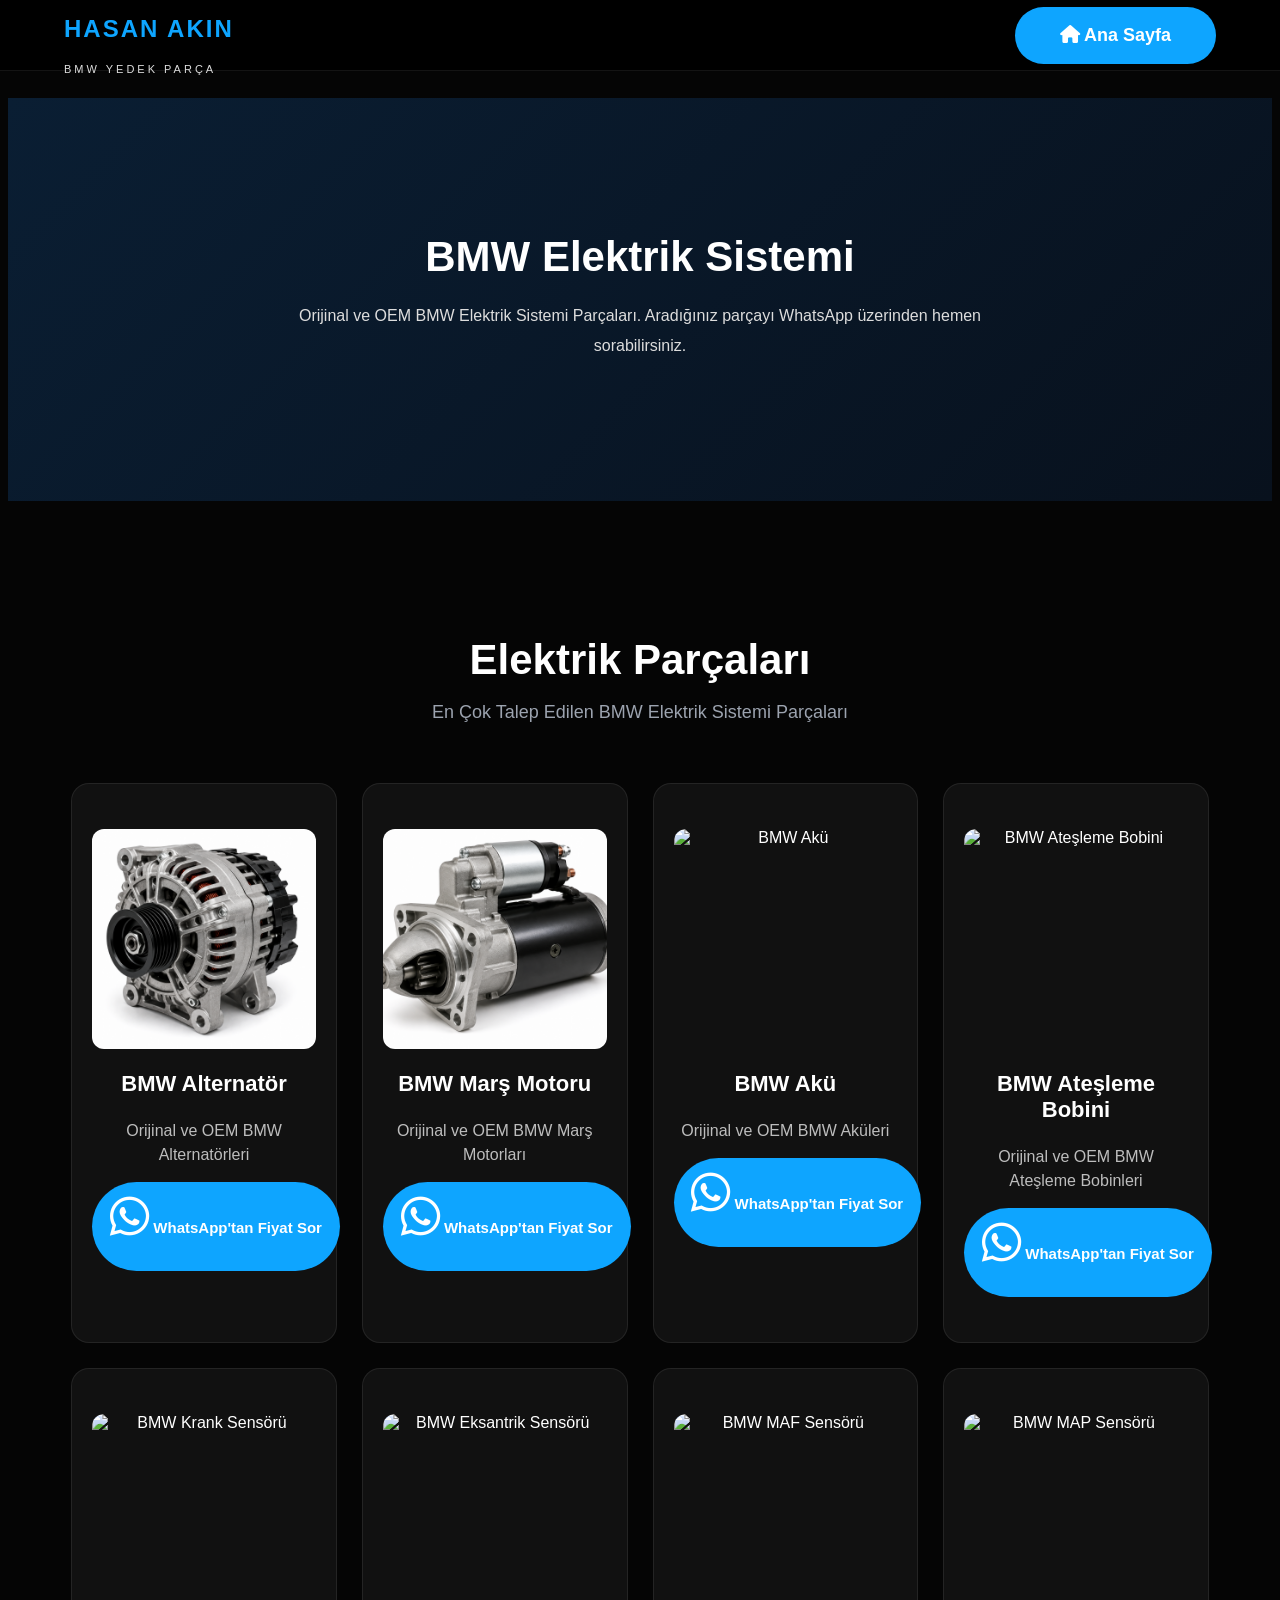
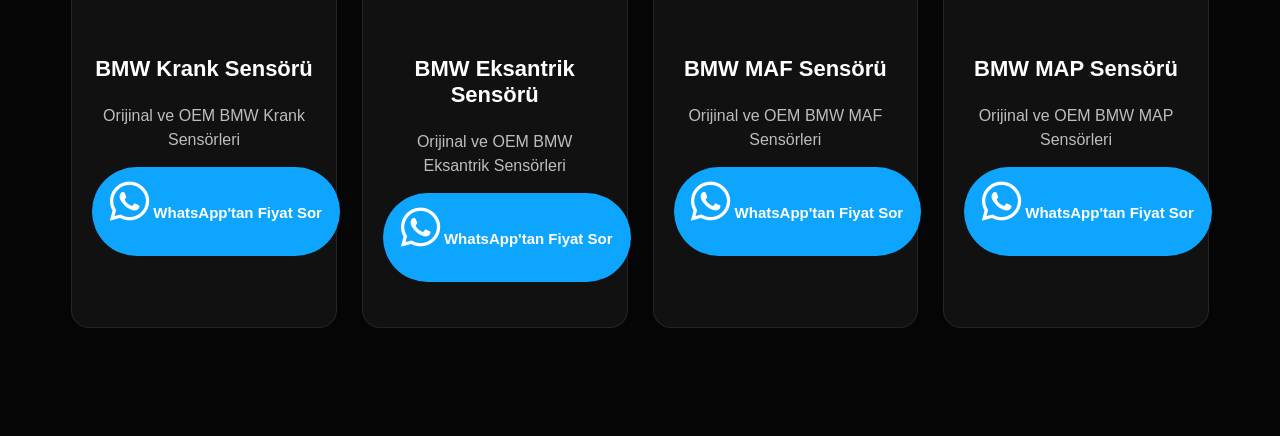
==== elektrik.html @ 291daec0 "Create elektrik.html" ====
<!DOCTYPE html>
<html lang="tr">

<head>

<meta charset="UTF-8">
<meta name="viewport" content="width=device-width, initial-scale=1.0">

<title>BMW Elektrik Sistemi | Hasan Akın BMW Yedek Parça</title>

<meta name="description" content="BMW Elektrik Sistemi Yedek Parçaları">

<link rel="stylesheet" href="style.css">

<link rel="stylesheet"
href="https://cdnjs.cloudflare.com/ajax/libs/font-awesome/6.7.2/css/all.min.css">

</head>

<body>

<header class="header">

<div class="container">

<div class="logo">

<h2>HASAN AKIN</h2>

<span>BMW YEDEK PARÇA</span>

</div>

<a href="index.html" class="hero-btn">

<i class="fa-solid fa-house"></i>

Ana Sayfa

</a>

</div>

</header>

<section class="cta">

<div class="container">

<h2>BMW Elektrik Sistemi</h2>

<p>

Orijinal ve OEM BMW Elektrik Sistemi Parçaları.
Aradığınız parçayı WhatsApp üzerinden hemen sorabilirsiniz.

</p>

</div>

</section>

<section class="categories">

<div class="container">

<div class="section-title">

<h2>Elektrik Parçaları</h2>

<p>En Çok Talep Edilen BMW Elektrik Sistemi Parçaları</p>

</div>

<div class="category-grid">

<!-- ALTERNATÖR -->

<div class="category-card">

<img src="images/alternator.png" alt="BMW Alternatör">

<h3>BMW Alternatör</h3>

<p>Orijinal ve OEM BMW Alternatörleri</p>

<a href="https://wa.me/905393900929" target="_blank" class="hero-btn">

<i class="fa-brands fa-whatsapp"></i>

WhatsApp'tan Fiyat Sor

</a>

</div>

<!-- MARŞ MOTORU -->

<div class="category-card">

<img src="images/mars-motoru.png" alt="BMW Marş Motoru">

<h3>BMW Marş Motoru</h3>

<p>Orijinal ve OEM BMW Marş Motorları</p>

<a href="https://wa.me/905393900929" target="_blank" class="hero-btn">

<i class="fa-brands fa-whatsapp"></i>

WhatsApp'tan Fiyat Sor

</a>

</div>

<!-- AKÜ -->

<div class="category-card">

<img src="images/aku.png" alt="BMW Akü">

<h3>BMW Akü</h3>

<p>Orijinal ve OEM BMW Aküleri</p>

<a href="https://wa.me/905393900929" target="_blank" class="hero-btn">

<i class="fa-brands fa-whatsapp"></i>

WhatsApp'tan Fiyat Sor

</a>

</div>

<!-- ATEŞLEME BOBİNİ -->

<div class="category-card">

<img src="images/atesleme-bobini.png" alt="BMW Ateşleme Bobini">

<h3>BMW Ateşleme Bobini</h3>

<p>Orijinal ve OEM BMW Ateşleme Bobinleri</p>

<a href="https://wa.me/905393900929" target="_blank" class="hero-btn">

<i class="fa-brands fa-whatsapp"></i>

WhatsApp'tan Fiyat Sor

</a>

</div>
<!-- KRANK SENSÖRÜ -->

<div class="category-card">

<img src="images/krank-sensoru.png" alt="BMW Krank Sensörü">

<h3>BMW Krank Sensörü</h3>

<p>Orijinal ve OEM BMW Krank Sensörleri</p>

<a href="https://wa.me/905393900929" target="_blank" class="hero-btn">

<i class="fa-brands fa-whatsapp"></i>

WhatsApp'tan Fiyat Sor

</a>

</div>

<!-- EKSANTRİK SENSÖRÜ -->

<div class="category-card">

<img src="images/eksantrik-sensoru.png" alt="BMW Eksantrik Sensörü">

<h3>BMW Eksantrik Sensörü</h3>

<p>Orijinal ve OEM BMW Eksantrik Sensörleri</p>

<a href="https://wa.me/905393900929" target="_blank" class="hero-btn">

<i class="fa-brands fa-whatsapp"></i>

WhatsApp'tan Fiyat Sor

</a>

</div>

<!-- MAF SENSÖRÜ -->

<div class="category-card">

<img src="images/maf-sensoru.png" alt="BMW MAF Sensörü">

<h3>BMW MAF Sensörü</h3>

<p>Orijinal ve OEM BMW MAF Sensörleri</p>

<a href="https://wa.me/905393900929" target="_blank" class="hero-btn">

<i class="fa-brands fa-whatsapp"></i>

WhatsApp'tan Fiyat Sor

</a>

</div>

<!-- MAP SENSÖRÜ -->

<div class="category-card">

<img src="images/map-sensoru.png" alt="BMW MAP Sensörü">

<h3>BMW MAP Sensörü</h3>

<p>Orijinal ve OEM BMW MAP Sensörleri</p>

<a href="https://wa.me/905393900929" target="_blank" class="hero-btn">

<i class="fa-brands fa-whatsapp"></i>

WhatsApp'tan Fiyat Sor

</a>

</div>

</div>

</div>

</section>

</body>

</html>
---- style.css ----
0/*==========================
    GENEL AYARLAR
==========================*/

*{
    margin:0;
    padding:0;
    box-sizing:border-box;
}

html{
    scroll-behavior:smooth;
}

body{

    font-family:'Poppins',sans-serif;
    background:#050505;
    color:#fff;
    overflow-x:hidden;

    padding-top:90px;

}

img{
    width:100%;
    display:block;
}

a{
    text-decoration:none;
    color:white;
}

.container{

    width:90%;
    max-width:1300px;
    margin:auto;

}


/*==========================
        HEADER
==========================*/

.header{

    position:fixed;
    top:0;
    left:0;
    width:100%;
    z-index:999;
    background:rgba(0,0,0,.85);
    backdrop-filter:blur(12px);
    border-bottom:1px solid rgba(255,255,255,.08);

}

.header .container{

    display:flex;
    justify-content:space-between;
    align-items:center;
    height:90px;

}

.logo h2{

    font-size:30px;
    font-weight:800;
    color:#0ea5ff;
    letter-spacing:2px;

}

.logo span{

    display:block;
    font-size:13px;
    color:#ddd;
    letter-spacing:3px;

}

nav{

    display:flex;
    gap:35px;

}

nav a{

    font-size:15px;
    transition:.3s;

}

nav a:hover{

    color:#0ea5ff;

}

.btn-whatsapp{

    background:#16c95f;
    padding:14px 28px;
    border-radius:50px;
    font-weight:600;
    transition:.3s;

}

.btn-whatsapp:hover{

    transform:translateY(-3px);

}


/*==========================
          HERO
==========================*/

.hero{
    background: url("images/logo.png") center center/cover no-repeat;
    height:100vh;
    position:relative;
    display:flex;
    justify-content:center;
    align-items:center;
}

.overlay{

    position:absolute;
    inset:0;

    background:linear-gradient(rgba(0,0,0,.75),
    rgba(0,0,0,.85));

}

.hero-content{

    position:relative;
    z-index:2;
    text-align:center;

}

.hero-content h1{

    font-size:75px;
    color:#fff;
    letter-spacing:5px;

}

.hero-content h2{

    font-size:32px;
    color:#0ea5ff;
    margin:15px 0;

}

.hero-content p{

    color:#ddd;
    font-size:20px;
    line-height:35px;
    margin-bottom:40px;

}

.hero-btn{

    display:inline-block;
    background:#0ea5ff;
    padding:18px 45px;
    border-radius:60px;
    font-size:18px;
    font-weight:700;
    transition:.35s;

}

.hero-btn:hover{

    transform:translateY(-5px);
    background:#0087db;

}/*==========================
      BAŞLIKLAR
==========================*/

section{

    padding:100px 0;

}

.section-title{

    text-align:center;
    margin-bottom:60px;

}

.section-title h2{

    font-size:42px;
    color:#fff;
    margin-bottom:15px;

}

.section-title p{

    color:#9ca3af;
    font-size:18px;

}


/*==========================
      MODELLER
==========================*/

.model-grid{

    display:grid;
    grid-template-columns:repeat(auto-fit,minmax(260px,1fr));
    gap:30px;

}

.model-card{

    background:#111;
    border-radius:18px;
    overflow:hidden;
    transition:.4s;
    border:1px solid rgba(255,255,255,.08);

}

.model-card:hover{

    transform:translateY(-12px);
    box-shadow:0 15px 40px rgba(14,165,255,.25);

}

.model-card img{

    height:230px;
    object-fit:cover;

}

.model-card h3{

    padding:20px 20px 5px;
    font-size:24px;

}

.model-card span{

    display:block;
    padding:0 20px 25px;
    color:#9ca3af;

}


/*==========================
      KATEGORİLER
==========================*/

.category-grid{

    display:grid;
    grid-template-columns:repeat(auto-fit,minmax(220px,1fr));
    gap:25px;

}
.category-card img{
    width:100%;
    height:180px;
    object-fit:cover;
    border-radius:10px;
    margin-bottom:15px;
}
.category-card{

    background:#111;
    padding:45px 20px;
    text-align:center;
    border-radius:18px;
    transition:.4s;
    border:1px solid rgba(255,255,255,.08);

}

.category-card:hover{

    background:#0ea5ff;
    transform:translateY(-10px);

}

.category-card i{

    font-size:45px;
    margin-bottom:20px;

}

.category-card h3{

    font-size:22px;

}/*==========================
      FEATURES
==========================*/

.feature-grid{

    display:grid;
    grid-template-columns:repeat(auto-fit,minmax(250px,1fr));
    gap:30px;

}

.feature-card{

    background:#111;
    border:1px solid rgba(255,255,255,.08);
    border-radius:18px;
    padding:40px 30px;
    text-align:center;
    transition:.4s;

}

.feature-card:hover{

    transform:translateY(-12px);
    border-color:#0ea5ff;
    box-shadow:0 15px 35px rgba(14,165,255,.25);

}

.feature-card i{

    font-size:55px;
    color:#0ea5ff;
    margin-bottom:20px;

}

.feature-card h3{

    margin-bottom:15px;
    font-size:24px;

}

.feature-card p{

    color:#bdbdbd;
    line-height:28px;

}


/*==========================
        STATS
==========================*/

.stats{

    background:#0b0b0b;

}

.stats-grid{

    display:grid;
    grid-template-columns:repeat(auto-fit,minmax(220px,1fr));
    gap:25px;

}

.stat-box{

    background:#111;
    padding:45px;
    text-align:center;
    border-radius:18px;

}

.stat-box h2{

    font-size:48px;
    color:#0ea5ff;

}

.stat-box span{

    color:#ddd;
}


/*==========================
        CTA
==========================*/

.cta{

    text-align:center;
    background:linear-gradient(135deg,#0a1e33,#08111d);

}

.cta h2{

    font-size:42px;
    margin-bottom:20px;

}

.cta p{

    color:#ddd;
    max-width:700px;
    margin:0 auto 40px;
    line-height:30px;

}


/*==========================
      CONTACT
==========================*/

.contact-grid{

    display:grid;
    grid-template-columns:repeat(auto-fit,minmax(250px,1fr));
    gap:30px;

}

.contact-box{

    background:#111;
    border-radius:18px;
    padding:40px;
    text-align:center;
    transition:.4s;

}

.contact-box:hover{

    transform:translateY(-10px);

}

.contact-box i{

    font-size:45px;
    color:#0ea5ff;
    margin-bottom:20px;

}

.contact-box h3{

    margin-bottom:10px;

}

.contact-box p{

    color:#bbb;

}


/*==========================
        FOOTER
==========================*/

footer{

    background:#000;
    border-top:1px solid rgba(255,255,255,.08);
    text-align:center;
    padding:50px 20px;

}

footer h2{

    color:#0ea5ff;
    margin-bottom:10px;

}

footer p{

    color:#888;
    margin-top:10px;

}


/*==========================
      RESPONSIVE
==========================*/

@media(max-width:992px){

    .header .container{
        display:flex;
        flex-direction:row;
        justify-content:space-between;
        align-items:center;
        height:70px;
        padding:0 15px;
    }

    .btn-whatsapp{
        display:none;
    }

    .menu-toggle{
        display:block;
    }

    nav{
        display:none;
        width:100%;
        flex-direction:column;
        background:#0b0b0b;
        margin-top:20px;
        border-radius:12px;
        padding:20px;
    }

    nav.active{
        display:flex;
        position:absolute;
        top:70px;
        left:0;
    }
}
@media(max-width:768px){

.hero{
    height:75vh;
    background-size:contain;
    background-position:center top;
    background-repeat:no-repeat;
}

}
.header .container{
    height:70px;
}

.logo h2{
    font-size:24px;
}

.logo span{
    font-size:11px;
}
.category-card img{
    width:100%;
    height:220px;
    object-fit:cover;
    border-radius:12px;
    margin-bottom:15px;
}

.category-card p{
    color:#bdbdbd;
    line-height:24px;
    margin:15px 0;
}

.category-card .hero-btn{
    display:block;
    width:100%;
    text-align:center;
    margin-top:15px;
    padding:12px;
    font-size:15px;
}
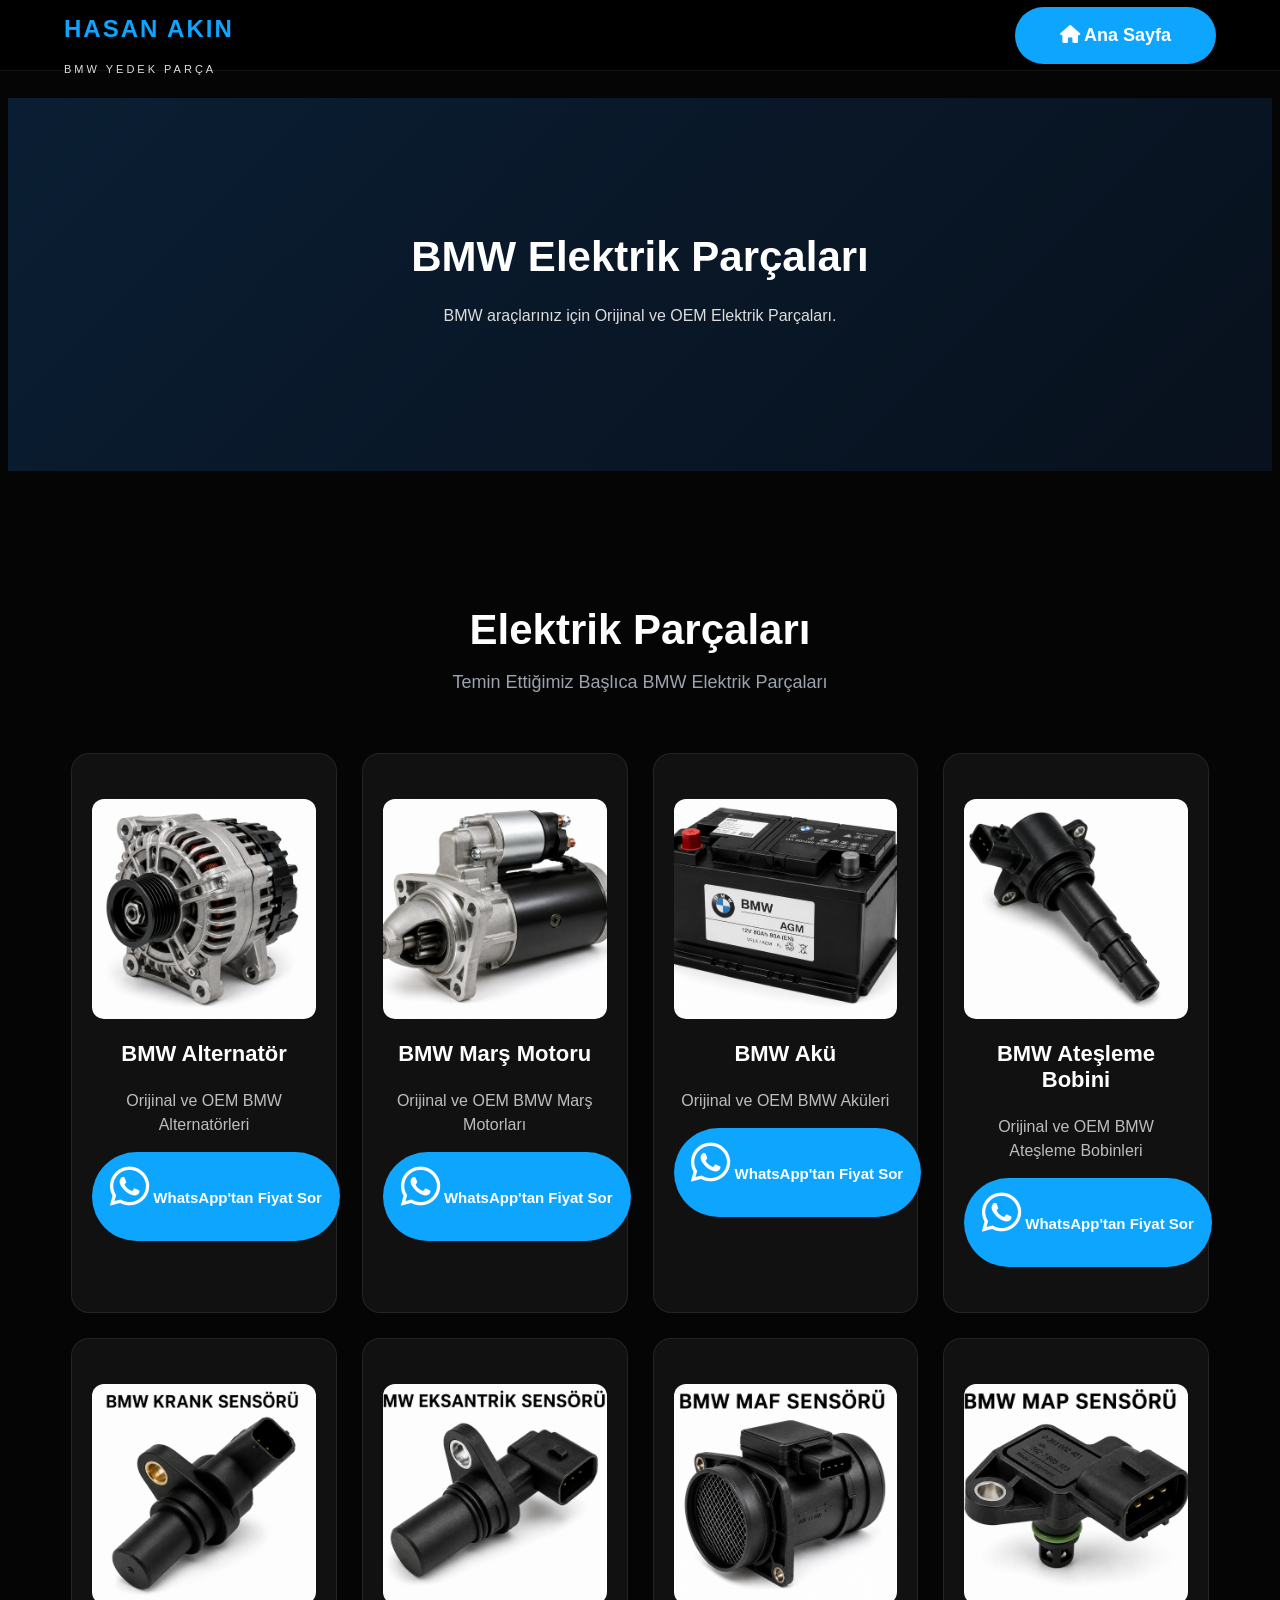
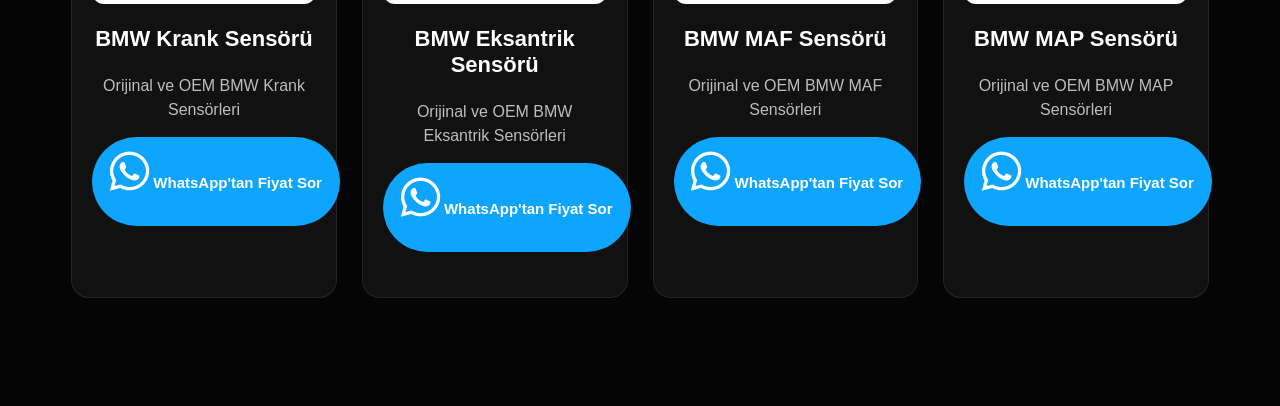
==== commit 93afcf8a: "Update elektrik.html" ====
--- a/elektrik.html
+++ b/elektrik.html
@@ -6,9 +6,9 @@
 <meta charset="UTF-8">
 <meta name="viewport" content="width=device-width, initial-scale=1.0">
 
-<title>BMW Elektrik Sistemi | Hasan Akın BMW Yedek Parça</title>
-
-<meta name="description" content="BMW Elektrik Sistemi Yedek Parçaları">
+<title>BMW Elektrik Parçaları | Hasan Akın BMW Yedek Parça</title>
+
+<meta name="description" content="BMW Alternatör, Marş Motoru, Akü, Ateşleme Bobini, Sensörler ve diğer elektrik parçaları.">
 
 <link rel="stylesheet" href="style.css">
 
@@ -47,12 +47,11 @@
 
 <div class="container">
 
-<h2>BMW Elektrik Sistemi</h2>
+<h2>BMW Elektrik Parçaları</h2>
 
 <p>
 
-Orijinal ve OEM BMW Elektrik Sistemi Parçaları.
-Aradığınız parçayı WhatsApp üzerinden hemen sorabilirsiniz.
+BMW araçlarınız için Orijinal ve OEM Elektrik Parçaları.
 
 </p>
 
@@ -68,13 +67,13 @@
 
 <h2>Elektrik Parçaları</h2>
 
-<p>En Çok Talep Edilen BMW Elektrik Sistemi Parçaları</p>
+<p>Temin Ettiğimiz Başlıca BMW Elektrik Parçaları</p>
 
 </div>
 
 <div class="category-grid">
 
-<!-- ALTERNATÖR -->
+<!-- Alternatör -->
 
 <div class="category-card">
 
@@ -84,17 +83,17 @@
 
 <p>Orijinal ve OEM BMW Alternatörleri</p>
 
-<a href="https://wa.me/905393900929" target="_blank" class="hero-btn">
-
-<i class="fa-brands fa-whatsapp"></i>
-
-WhatsApp'tan Fiyat Sor
-
-</a>
-
-</div>
-
-<!-- MARŞ MOTORU -->
+<a href="https://wa.me/905393900929?text=Merhaba,%20BMW%20Alternatör%20hakkında%20fiyat%20alabilir%20miyim?" target="_blank" class="hero-btn">
+
+<i class="fa-brands fa-whatsapp"></i>
+
+WhatsApp'tan Fiyat Sor
+
+</a>
+
+</div>
+
+<!-- Marş Motoru -->
 
 <div class="category-card">
 
@@ -104,17 +103,17 @@
 
 <p>Orijinal ve OEM BMW Marş Motorları</p>
 
-<a href="https://wa.me/905393900929" target="_blank" class="hero-btn">
-
-<i class="fa-brands fa-whatsapp"></i>
-
-WhatsApp'tan Fiyat Sor
-
-</a>
-
-</div>
-
-<!-- AKÜ -->
+<a href="https://wa.me/905393900929?text=Merhaba,%20BMW%20Marş%20Motoru%20hakkında%20fiyat%20alabilir%20miyim?" target="_blank" class="hero-btn">
+
+<i class="fa-brands fa-whatsapp"></i>
+
+WhatsApp'tan Fiyat Sor
+
+</a>
+
+</div>
+
+<!-- Akü -->
 
 <div class="category-card">
 
@@ -124,17 +123,17 @@
 
 <p>Orijinal ve OEM BMW Aküleri</p>
 
-<a href="https://wa.me/905393900929" target="_blank" class="hero-btn">
-
-<i class="fa-brands fa-whatsapp"></i>
-
-WhatsApp'tan Fiyat Sor
-
-</a>
-
-</div>
-
-<!-- ATEŞLEME BOBİNİ -->
+<a href="https://wa.me/905393900929?text=Merhaba,%20BMW%20Akü%20hakkında%20fiyat%20alabilir%20miyim?" target="_blank" class="hero-btn">
+
+<i class="fa-brands fa-whatsapp"></i>
+
+WhatsApp'tan Fiyat Sor
+
+</a>
+
+</div>
+
+<!-- Ateşleme Bobini -->
 
 <div class="category-card">
 
@@ -144,16 +143,16 @@
 
 <p>Orijinal ve OEM BMW Ateşleme Bobinleri</p>
 
-<a href="https://wa.me/905393900929" target="_blank" class="hero-btn">
-
-<i class="fa-brands fa-whatsapp"></i>
-
-WhatsApp'tan Fiyat Sor
-
-</a>
-
-</div>
-<!-- KRANK SENSÖRÜ -->
+<a href="https://wa.me/905393900929?text=Merhaba,%20BMW%20Ateşleme%20Bobini%20hakkında%20fiyat%20alabilir%20miyim?" target="_blank" class="hero-btn">
+
+<i class="fa-brands fa-whatsapp"></i>
+
+WhatsApp'tan Fiyat Sor
+
+</a>
+
+</div>
+<!-- Krank Sensörü -->
 
 <div class="category-card">
 
@@ -163,17 +162,17 @@
 
 <p>Orijinal ve OEM BMW Krank Sensörleri</p>
 
-<a href="https://wa.me/905393900929" target="_blank" class="hero-btn">
-
-<i class="fa-brands fa-whatsapp"></i>
-
-WhatsApp'tan Fiyat Sor
-
-</a>
-
-</div>
-
-<!-- EKSANTRİK SENSÖRÜ -->
+<a href="https://wa.me/905393900929?text=Merhaba,%20BMW%20Krank%20Sensörü%20hakkında%20fiyat%20alabilir%20miyim?" target="_blank" class="hero-btn">
+
+<i class="fa-brands fa-whatsapp"></i>
+
+WhatsApp'tan Fiyat Sor
+
+</a>
+
+</div>
+
+<!-- Eksantrik Sensörü -->
 
 <div class="category-card">
 
@@ -183,17 +182,17 @@
 
 <p>Orijinal ve OEM BMW Eksantrik Sensörleri</p>
 
-<a href="https://wa.me/905393900929" target="_blank" class="hero-btn">
-
-<i class="fa-brands fa-whatsapp"></i>
-
-WhatsApp'tan Fiyat Sor
-
-</a>
-
-</div>
-
-<!-- MAF SENSÖRÜ -->
+<a href="https://wa.me/905393900929?text=Merhaba,%20BMW%20Eksantrik%20Sensörü%20hakkında%20fiyat%20alabilir%20miyim?" target="_blank" class="hero-btn">
+
+<i class="fa-brands fa-whatsapp"></i>
+
+WhatsApp'tan Fiyat Sor
+
+</a>
+
+</div>
+
+<!-- MAF Sensörü -->
 
 <div class="category-card">
 
@@ -203,17 +202,17 @@
 
 <p>Orijinal ve OEM BMW MAF Sensörleri</p>
 
-<a href="https://wa.me/905393900929" target="_blank" class="hero-btn">
-
-<i class="fa-brands fa-whatsapp"></i>
-
-WhatsApp'tan Fiyat Sor
-
-</a>
-
-</div>
-
-<!-- MAP SENSÖRÜ -->
+<a href="https://wa.me/905393900929?text=Merhaba,%20BMW%20MAF%20Sensörü%20hakkında%20fiyat%20alabilir%20miyim?" target="_blank" class="hero-btn">
+
+<i class="fa-brands fa-whatsapp"></i>
+
+WhatsApp'tan Fiyat Sor
+
+</a>
+
+</div>
+
+<!-- MAP Sensörü -->
 
 <div class="category-card">
 
@@ -223,7 +222,7 @@
 
 <p>Orijinal ve OEM BMW MAP Sensörleri</p>
 
-<a href="https://wa.me/905393900929" target="_blank" class="hero-btn">
+<a href="https://wa.me/905393900929?text=Merhaba,%20BMW%20MAP%20Sensörü%20hakkında%20fiyat%20alabilir%20miyim?" target="_blank" class="hero-btn">
 
 <i class="fa-brands fa-whatsapp"></i>
 
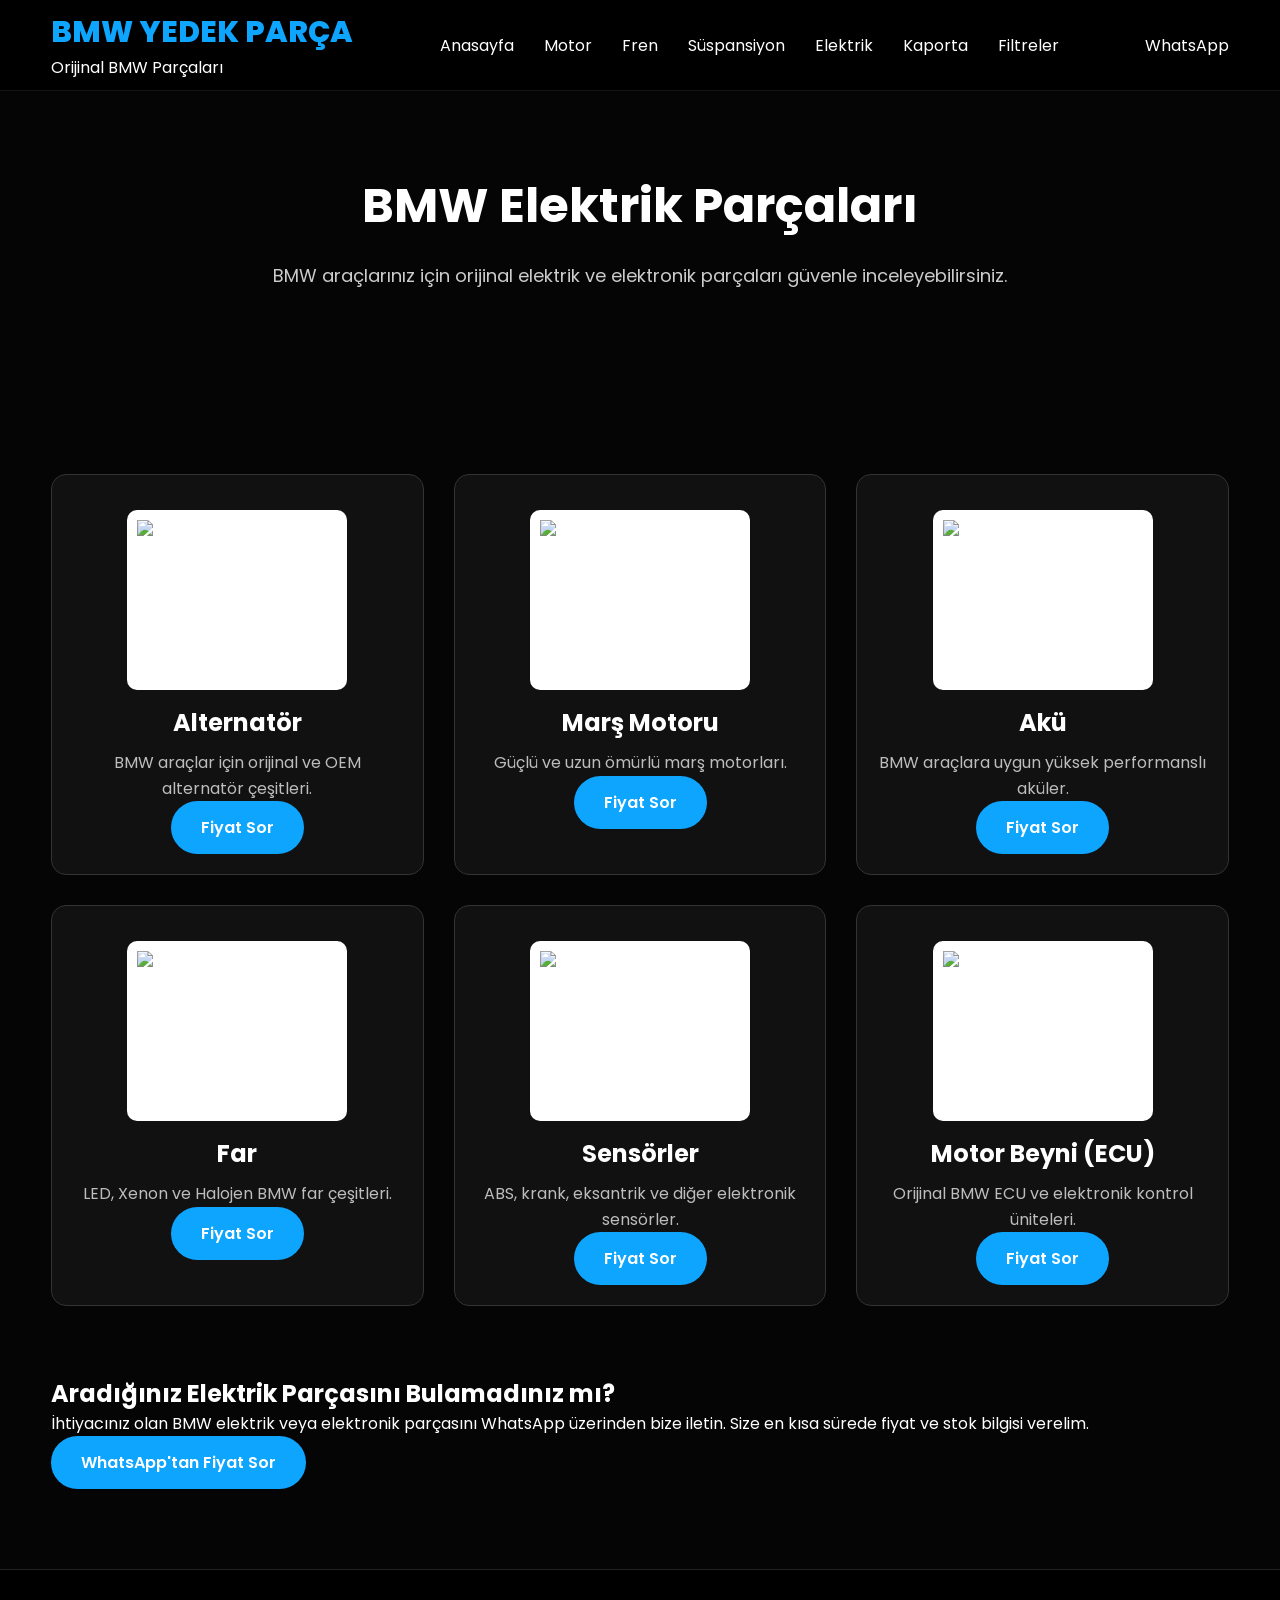
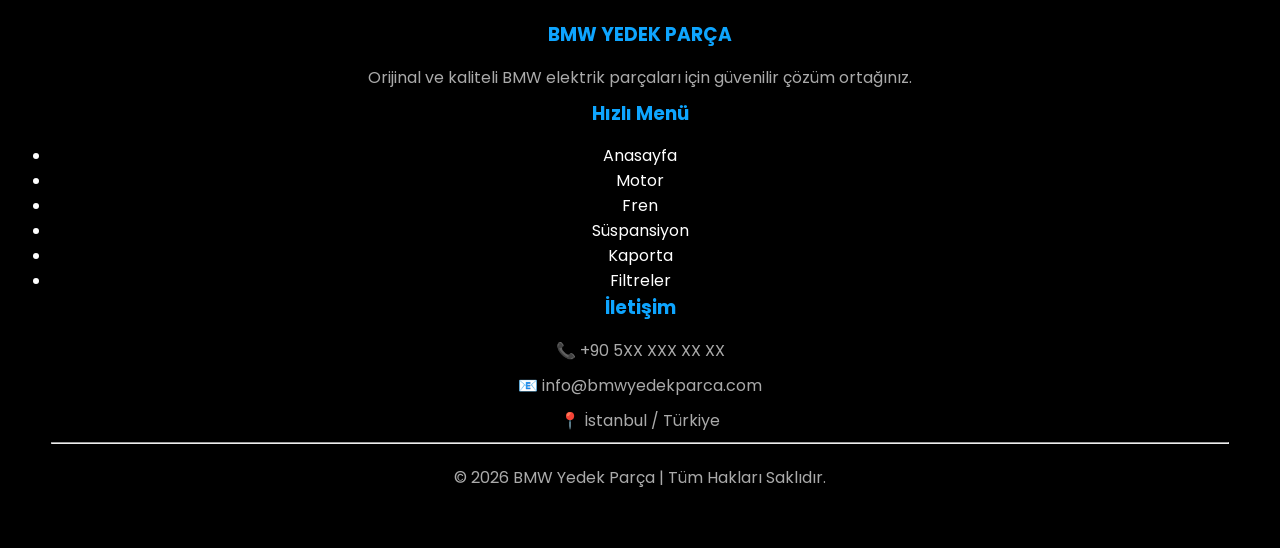
==== commit e9c5cc9a: "Update elektrik.html" ====
--- a/elektrik.html
+++ b/elektrik.html
@@ -1,19 +1,22 @@
 <!DOCTYPE html>
 <html lang="tr">
-
 <head>
 
 <meta charset="UTF-8">
+
 <meta name="viewport" content="width=device-width, initial-scale=1.0">
 
-<title>BMW Elektrik Parçaları | Hasan Akın BMW Yedek Parça</title>
-
-<meta name="description" content="BMW Alternatör, Marş Motoru, Akü, Ateşleme Bobini, Sensörler ve diğer elektrik parçaları.">
+<title>BMW Elektrik Parçaları | BMW Yedek Parça</title>
+
+<meta name="description" content="BMW elektrik parçaları, marş motoru, alternatör, sensörler ve elektronik sistemler.">
 
 <link rel="stylesheet" href="style.css">
 
-<link rel="stylesheet"
-href="https://cdnjs.cloudflare.com/ajax/libs/font-awesome/6.7.2/css/all.min.css">
+<link rel="preconnect" href="https://fonts.googleapis.com">
+
+<link rel="preconnect" href="https://fonts.gstatic.com" crossorigin>
+
+<link href="https://fonts.googleapis.com/css2?family=Poppins:wght@300;400;500;600;700;800&display=swap" rel="stylesheet">
 
 </head>
 
@@ -25,33 +28,47 @@
 
 <div class="logo">
 
-<h2>HASAN AKIN</h2>
-
-<span>BMW YEDEK PARÇA</span>
-
-</div>
-
-<a href="index.html" class="hero-btn">
-
-<i class="fa-solid fa-house"></i>
-
-Ana Sayfa
-
+<h2>BMW YEDEK PARÇA</h2>
+
+<p>Orijinal BMW Parçaları</p>
+
+</div>
+
+<nav>
+
+<a href="index.html">Anasayfa</a>
+
+<a href="motor.html">Motor</a>
+
+<a href="fren.html">Fren</a>
+
+<a href="suspansiyon.html">Süspansiyon</a>
+
+<a href="elektrik.html">Elektrik</a>
+
+<a href="kaporta.html">Kaporta</a>
+
+<a href="filtreler.html">Filtreler</a>
+
+</nav>
+
+<a href="https://wa.me/905XXXXXXXXX" class="whatsapp-btn">
+WhatsApp
 </a>
 
 </div>
 
 </header>
 
-<section class="cta">
+<section class="hero">
 
 <div class="container">
 
-<h2>BMW Elektrik Parçaları</h2>
+<h1>BMW Elektrik Parçaları</h1>
 
 <p>
 
-BMW araçlarınız için Orijinal ve OEM Elektrik Parçaları.
+BMW araçlarınız için orijinal elektrik ve elektronik parçaları güvenle inceleyebilirsiniz.
 
 </p>
 
@@ -63,181 +80,176 @@
 
 <div class="container">
 
-<div class="section-title">
-
-<h2>Elektrik Parçaları</h2>
-
-<p>Temin Ettiğimiz Başlıca BMW Elektrik Parçaları</p>
-
-</div>
-
-<div class="category-grid">
-
-<!-- Alternatör -->
-
-<div class="category-card">
-
-<img src="images/alternator.png" alt="BMW Alternatör">
-
-<h3>BMW Alternatör</h3>
-
-<p>Orijinal ve OEM BMW Alternatörleri</p>
-
-<a href="https://wa.me/905393900929?text=Merhaba,%20BMW%20Alternatör%20hakkında%20fiyat%20alabilir%20miyim?" target="_blank" class="hero-btn">
-
-<i class="fa-brands fa-whatsapp"></i>
-
-WhatsApp'tan Fiyat Sor
-
-</a>
-
-</div>
-
-<!-- Marş Motoru -->
-
-<div class="category-card">
-
-<img src="images/mars-motoru.png" alt="BMW Marş Motoru">
-
-<h3>BMW Marş Motoru</h3>
-
-<p>Orijinal ve OEM BMW Marş Motorları</p>
-
-<a href="https://wa.me/905393900929?text=Merhaba,%20BMW%20Marş%20Motoru%20hakkında%20fiyat%20alabilir%20miyim?" target="_blank" class="hero-btn">
-
-<i class="fa-brands fa-whatsapp"></i>
-
-WhatsApp'tan Fiyat Sor
-
-</a>
-
-</div>
-
-<!-- Akü -->
-
-<div class="category-card">
-
-<img src="images/aku.png" alt="BMW Akü">
-
-<h3>BMW Akü</h3>
-
-<p>Orijinal ve OEM BMW Aküleri</p>
-
-<a href="https://wa.me/905393900929?text=Merhaba,%20BMW%20Akü%20hakkında%20fiyat%20alabilir%20miyim?" target="_blank" class="hero-btn">
-
-<i class="fa-brands fa-whatsapp"></i>
-
-WhatsApp'tan Fiyat Sor
-
-</a>
-
-</div>
-
-<!-- Ateşleme Bobini -->
-
-<div class="category-card">
-
-<img src="images/atesleme-bobini.png" alt="BMW Ateşleme Bobini">
-
-<h3>BMW Ateşleme Bobini</h3>
-
-<p>Orijinal ve OEM BMW Ateşleme Bobinleri</p>
-
-<a href="https://wa.me/905393900929?text=Merhaba,%20BMW%20Ateşleme%20Bobini%20hakkında%20fiyat%20alabilir%20miyim?" target="_blank" class="hero-btn">
-
-<i class="fa-brands fa-whatsapp"></i>
-
-WhatsApp'tan Fiyat Sor
-
-</a>
-
-</div>
-<!-- Krank Sensörü -->
-
-<div class="category-card">
-
-<img src="images/krank-sensoru.png" alt="BMW Krank Sensörü">
-
-<h3>BMW Krank Sensörü</h3>
-
-<p>Orijinal ve OEM BMW Krank Sensörleri</p>
-
-<a href="https://wa.me/905393900929?text=Merhaba,%20BMW%20Krank%20Sensörü%20hakkında%20fiyat%20alabilir%20miyim?" target="_blank" class="hero-btn">
-
-<i class="fa-brands fa-whatsapp"></i>
-
-WhatsApp'tan Fiyat Sor
-
-</a>
-
-</div>
-
-<!-- Eksantrik Sensörü -->
-
-<div class="category-card">
-
-<img src="images/eksantrik-sensoru.png" alt="BMW Eksantrik Sensörü">
-
-<h3>BMW Eksantrik Sensörü</h3>
-
-<p>Orijinal ve OEM BMW Eksantrik Sensörleri</p>
-
-<a href="https://wa.me/905393900929?text=Merhaba,%20BMW%20Eksantrik%20Sensörü%20hakkında%20fiyat%20alabilir%20miyim?" target="_blank" class="hero-btn">
-
-<i class="fa-brands fa-whatsapp"></i>
-
-WhatsApp'tan Fiyat Sor
-
-</a>
-
-</div>
-
-<!-- MAF Sensörü -->
-
-<div class="category-card">
-
-<img src="images/maf-sensoru.png" alt="BMW MAF Sensörü">
-
-<h3>BMW MAF Sensörü</h3>
-
-<p>Orijinal ve OEM BMW MAF Sensörleri</p>
-
-<a href="https://wa.me/905393900929?text=Merhaba,%20BMW%20MAF%20Sensörü%20hakkında%20fiyat%20alabilir%20miyim?" target="_blank" class="hero-btn">
-
-<i class="fa-brands fa-whatsapp"></i>
-
-WhatsApp'tan Fiyat Sor
-
-</a>
-
-</div>
-
-<!-- MAP Sensörü -->
-
-<div class="category-card">
-
-<img src="images/map-sensoru.png" alt="BMW MAP Sensörü">
-
-<h3>BMW MAP Sensörü</h3>
-
-<p>Orijinal ve OEM BMW MAP Sensörleri</p>
-
-<a href="https://wa.me/905393900929?text=Merhaba,%20BMW%20MAP%20Sensörü%20hakkında%20fiyat%20alabilir%20miyim?" target="_blank" class="hero-btn">
-
-<i class="fa-brands fa-whatsapp"></i>
-
-WhatsApp'tan Fiyat Sor
-
-</a>
-
-</div>
-
-</div>
-
-</div>
-
+<div class="category-grid"><div class="category-card">
+
+    <img src="images/alternator.jpg" alt="BMW Alternatör">
+
+    <h3>Alternatör</h3>
+
+    <p>
+        BMW araçlar için orijinal ve OEM alternatör çeşitleri.
+    </p>
+
+    <a href="https://wa.me/905XXXXXXXXX" class="btn">
+        Fiyat Sor
+    </a>
+
+</div>
+
+<div class="category-card">
+
+    <img src="images/marsmotoru.jpg" alt="BMW Marş Motoru">
+
+    <h3>Marş Motoru</h3>
+
+    <p>
+        Güçlü ve uzun ömürlü marş motorları.
+    </p>
+
+    <a href="https://wa.me/905XXXXXXXXX" class="btn">
+        Fiyat Sor
+    </a>
+
+</div>
+
+<div class="category-card">
+
+    <img src="images/aku.jpg" alt="BMW Akü">
+
+    <h3>Akü</h3>
+
+    <p>
+        BMW araçlara uygun yüksek performanslı aküler.
+    </p>
+
+    <a href="https://wa.me/905XXXXXXXXX" class="btn">
+        Fiyat Sor
+    </a>
+
+</div>
+
+<div class="category-card">
+
+    <img src="images/far.jpg" alt="BMW Far">
+
+    <h3>Far</h3>
+
+    <p>
+        LED, Xenon ve Halojen BMW far çeşitleri.
+    </p>
+
+    <a href="https://wa.me/905XXXXXXXXX" class="btn">
+        Fiyat Sor
+    </a>
+
+</div>
+
+<div class="category-card">
+
+    <img src="images/sensor.jpg" alt="BMW Sensör">
+
+    <h3>Sensörler</h3>
+
+    <p>
+        ABS, krank, eksantrik ve diğer elektronik sensörler.
+    </p>
+
+    <a href="https://wa.me/905XXXXXXXXX" class="btn">
+        Fiyat Sor
+    </a>
+
+</div>
+
+<div class="category-card">
+
+    <img src="images/ecu.jpg" alt="BMW ECU">
+
+    <h3>Motor Beyni (ECU)</h3>
+
+    <p>
+        Orijinal BMW ECU ve elektronik kontrol üniteleri.
+    </p>
+
+    <a href="https://wa.me/905XXXXXXXXX" class="btn">
+        Fiyat Sor
+    </a>
+
+</div>        </div>
+    </div>
 </section>
 
+<section class="contact">
+
+    <div class="container">
+
+        <h2>Aradığınız Elektrik Parçasını Bulamadınız mı?</h2>
+
+        <p>
+            İhtiyacınız olan BMW elektrik veya elektronik parçasını WhatsApp üzerinden bize iletin. Size en kısa sürede fiyat ve stok bilgisi verelim.
+        </p>
+
+        <a href="https://wa.me/905XXXXXXXXX" class="btn">
+            WhatsApp'tan Fiyat Sor
+        </a>
+
+    </div>
+
+</section>
+
+<footer class="footer">
+
+    <div class="container">
+
+        <div class="footer-grid">
+
+            <div>
+
+                <h3>BMW YEDEK PARÇA</h3>
+
+                <p>
+                    Orijinal ve kaliteli BMW elektrik parçaları için güvenilir çözüm ortağınız.
+                </p>
+
+            </div>
+
+            <div>
+
+                <h3>Hızlı Menü</h3>
+
+                <ul>
+                    <li><a href="index.html">Anasayfa</a></li>
+                    <li><a href="motor.html">Motor</a></li>
+                    <li><a href="fren.html">Fren</a></li>
+                    <li><a href="suspansiyon.html">Süspansiyon</a></li>
+                    <li><a href="kaporta.html">Kaporta</a></li>
+                    <li><a href="filtreler.html">Filtreler</a></li>
+                </ul>
+
+            </div>
+
+            <div>
+
+                <h3>İletişim</h3>
+
+                <p>📞 +90 5XX XXX XX XX</p>
+
+                <p>📧 info@bmwyedekparca.com</p>
+
+                <p>📍 İstanbul / Türkiye</p>
+
+            </div>
+
+        </div>
+
+        <hr>
+
+        <p style="text-align:center;margin-top:20px;">
+            © 2026 BMW Yedek Parça | Tüm Hakları Saklıdır.
+        </p>
+
+    </div>
+
+</footer>
+
 </body>
-
 </html>
--- a/style.css
+++ b/style.css
@@ -1,4 +1,4 @@
-0/*==========================
+/*==========================
     GENEL AYARLAR
 ==========================*/
 
@@ -13,600 +13,285 @@
 }
 
 body{
-
     font-family:'Poppins',sans-serif;
     background:#050505;
     color:#fff;
     overflow-x:hidden;
-
     padding-top:90px;
-
 }
 
 img{
-    width:100%;
+    max-width:100%;
+    height:auto;
     display:block;
 }
 
 a{
     text-decoration:none;
-    color:white;
+    color:#fff;
 }
 
 .container{
-
-    width:90%;
-    max-width:1300px;
+    width:92%;
+    max-width:1400px;
     margin:auto;
-
-}
-
+}
 
 /*==========================
         HEADER
 ==========================*/
 
 .header{
-
     position:fixed;
     top:0;
     left:0;
     width:100%;
+    background:rgba(0,0,0,.9);
+    backdrop-filter:blur(10px);
     z-index:999;
-    background:rgba(0,0,0,.85);
-    backdrop-filter:blur(12px);
     border-bottom:1px solid rgba(255,255,255,.08);
-
 }
 
 .header .container{
-
     display:flex;
     justify-content:space-between;
     align-items:center;
     height:90px;
-
 }
 
 .logo h2{
-
+    color:#0ea5ff;
     font-size:30px;
     font-weight:800;
+}
+
+.logo span{
+    display:block;
+    color:#bbb;
+    font-size:13px;
+}
+
+nav{
+    display:flex;
+    gap:30px;
+}
+
+nav a{
+    transition:.3s;
+}
+
+nav a:hover{
     color:#0ea5ff;
-    letter-spacing:2px;
-
-}
-
-.logo span{
-
-    display:block;
-    font-size:13px;
-    color:#ddd;
-    letter-spacing:3px;
-
-}
-
-nav{
-
-    display:flex;
-    gap:35px;
-
-}
-
-nav a{
-
-    font-size:15px;
-    transition:.3s;
-
-}
-
-nav a:hover{
-
-    color:#0ea5ff;
-
 }
 
 .btn-whatsapp{
-
     background:#16c95f;
     padding:14px 28px;
-    border-radius:50px;
+    border-radius:40px;
+    font-weight:600;
+}/*==========================
+        HERO
+==========================*/
+
+.hero{
+    padding:80px 0;
+    text-align:center;
+}
+
+.hero h1{
+    font-size:48px;
+    margin-bottom:20px;
+    color:#ffffff;
+}
+
+.hero p{
+    color:#cccccc;
+    font-size:18px;
+    margin-bottom:35px;
+}
+
+.hero img{
+    width:100%;
+    max-width:900px;
+    margin:30px auto;
+    display:block;
+}
+
+/*==========================
+    KATEGORİLER
+==========================*/
+
+.categories{
+    padding:70px 0;
+}
+
+.category-grid{
+    display:grid;
+    grid-template-columns:repeat(auto-fit,minmax(320px,1fr));
+    gap:30px;
+}
+
+.category-card{
+    background:#111;
+    border-radius:15px;
+    padding:20px;
+    text-align:center;
+    border:1px solid #333;
+}
+
+.category-card:hover{
+    transform:translateY(-8px);
+    border-color:#0ea5ff;
+    box-shadow:0 15px 35px rgba(14,165,255,.25);
+}
+
+.category-card img{
+    width:220px;
+    height:180px;
+    object-fit:contain;
+    display:block;
+    margin:15px auto;
+    background:#fff;
+    border-radius:10px;
+    padding:10px;
+}
+
+.category-card:hover img{
+    transform:scale(1.08);
+}
+
+.category-card h3{
+    font-size:24px;
+    margin-bottom:10px;
+    color:#fff;
+}
+
+.category-card p{
+    color:#bdbdbd;
+    line-height:1.6;
+}/*==========================
+        BUTONLAR
+==========================*/
+
+.btn{
+    display:inline-block;
+    background:#0ea5ff;
+    color:#fff;
+    padding:14px 30px;
+    border-radius:40px;
     font-weight:600;
     transition:.3s;
-
-}
-
-.btn-whatsapp:hover{
-
+}
+
+.btn:hover{
+    background:#0b8ad8;
     transform:translateY(-3px);
-
-}
-
-
-/*==========================
-          HERO
-==========================*/
-
-.hero{
-    background: url("images/logo.png") center center/cover no-repeat;
-    height:100vh;
-    position:relative;
-    display:flex;
-    justify-content:center;
-    align-items:center;
-}
-
-.overlay{
-
-    position:absolute;
-    inset:0;
-
-    background:linear-gradient(rgba(0,0,0,.75),
-    rgba(0,0,0,.85));
-
-}
-
-.hero-content{
-
-    position:relative;
-    z-index:2;
-    text-align:center;
-
-}
-
-.hero-content h1{
-
-    font-size:75px;
-    color:#fff;
-    letter-spacing:5px;
-
-}
-
-.hero-content h2{
-
-    font-size:32px;
+}
+
+/*==========================
+        FOOTER
+==========================*/
+
+footer{
+    background:#000;
+    padding:50px 0;
+    text-align:center;
+    margin-top:80px;
+    border-top:1px solid #222;
+}
+
+footer h3{
     color:#0ea5ff;
-    margin:15px 0;
-
-}
-
-.hero-content p{
-
-    color:#ddd;
-    font-size:20px;
-    line-height:35px;
-    margin-bottom:40px;
-
-}
-
-.hero-btn{
-
-    display:inline-block;
+    margin-bottom:15px;
+}
+
+footer p{
+    color:#aaa;
+    line-height:1.8;
+    margin:6px 0;
+}
+
+/*==========================
+    SCROLLBAR
+==========================*/
+
+::-webkit-scrollbar{
+    width:10px;
+}
+
+::-webkit-scrollbar-track{
+    background:#111;
+}
+
+::-webkit-scrollbar-thumb{
     background:#0ea5ff;
-    padding:18px 45px;
-    border-radius:60px;
-    font-size:18px;
-    font-weight:700;
-    transition:.35s;
-
-}
-
-.hero-btn:hover{
-
-    transform:translateY(-5px);
-    background:#0087db;
-
-}/*==========================
-      BAŞLIKLAR
-==========================*/
-
-section{
-
-    padding:100px 0;
-
-}
-
-.section-title{
-
-    text-align:center;
-    margin-bottom:60px;
-
-}
-
-.section-title h2{
-
-    font-size:42px;
-    color:#fff;
-    margin-bottom:15px;
-
-}
-
-.section-title p{
-
-    color:#9ca3af;
-    font-size:18px;
-
-}
-
-
-/*==========================
-      MODELLER
-==========================*/
-
-.model-grid{
-
+    border-radius:10px;
+}
+
+/*==========================
+    MOBİL UYUM
+==========================*/
+
+@media(max-width:768px){
+
+    .header .container{
+        flex-direction:column;
+        height:auto;
+        padding:15px 0;
+    }
+
+    nav{
+        flex-wrap:wrap;
+        justify-content:center;
+        gap:15px;
+        margin-top:15px;
+    }
+
+    .hero h1{
+        font-size:34px;
+    }
+
+    .hero p{
+        font-size:16px;
+    }
+
+    .hero img{
+        max-width:100%;
+    }
+
+    .category-grid{
+        grid-template-columns:1fr;
+    }
+
+    .category-card img{
+        height:260px;
+    }
+
+    .btn{
+        width:100%;
+        text-align:center;
+    }
+}
+/* Ürün sayfalarındaki resimler */
+
+.product-grid{
     display:grid;
     grid-template-columns:repeat(auto-fit,minmax(260px,1fr));
-    gap:30px;
-
-}
-
-.model-card{
-
+    gap:25px;
+}
+
+.product-card{
     background:#111;
     border-radius:18px;
-    overflow:hidden;
-    transition:.4s;
-    border:1px solid rgba(255,255,255,.08);
-
-}
-
-.model-card:hover{
-
-    transform:translateY(-12px);
-    box-shadow:0 15px 40px rgba(14,165,255,.25);
-
-}
-
-.model-card img{
-
-    height:230px;
-    object-fit:cover;
-
-}
-
-.model-card h3{
-
-    padding:20px 20px 5px;
-    font-size:24px;
-
-}
-
-.model-card span{
-
-    display:block;
-    padding:0 20px 25px;
-    color:#9ca3af;
-
-}
-
-
-/*==========================
-      KATEGORİLER
-==========================*/
-
-.category-grid{
-
-    display:grid;
-    grid-template-columns:repeat(auto-fit,minmax(220px,1fr));
-    gap:25px;
-
-}
-.category-card img{
-    width:100%;
-    height:180px;
-    object-fit:cover;
-    border-radius:10px;
-    margin-bottom:15px;
-}
-.category-card{
-
-    background:#111;
-    padding:45px 20px;
-    text-align:center;
-    border-radius:18px;
-    transition:.4s;
-    border:1px solid rgba(255,255,255,.08);
-
-}
-
-.category-card:hover{
-
-    background:#0ea5ff;
-    transform:translateY(-10px);
-
-}
-
-.category-card i{
-
-    font-size:45px;
-    margin-bottom:20px;
-
-}
-
-.category-card h3{
-
-    font-size:22px;
-
-}/*==========================
-      FEATURES
-==========================*/
-
-.feature-grid{
-
-    display:grid;
-    grid-template-columns:repeat(auto-fit,minmax(250px,1fr));
-    gap:30px;
-
-}
-
-.feature-card{
-
-    background:#111;
-    border:1px solid rgba(255,255,255,.08);
-    border-radius:18px;
-    padding:40px 30px;
-    text-align:center;
-    transition:.4s;
-
-}
-
-.feature-card:hover{
-
-    transform:translateY(-12px);
-    border-color:#0ea5ff;
-    box-shadow:0 15px 35px rgba(14,165,255,.25);
-
-}
-
-.feature-card i{
-
-    font-size:55px;
-    color:#0ea5ff;
-    margin-bottom:20px;
-
-}
-
-.feature-card h3{
-
-    margin-bottom:15px;
-    font-size:24px;
-
-}
-
-.feature-card p{
-
-    color:#bdbdbd;
-    line-height:28px;
-
-}
-
-
-/*==========================
-        STATS
-==========================*/
-
-.stats{
-
-    background:#0b0b0b;
-
-}
-
-.stats-grid{
-
-    display:grid;
-    grid-template-columns:repeat(auto-fit,minmax(220px,1fr));
-    gap:25px;
-
-}
-
-.stat-box{
-
-    background:#111;
-    padding:45px;
-    text-align:center;
-    border-radius:18px;
-
-}
-
-.stat-box h2{
-
-    font-size:48px;
-    color:#0ea5ff;
-
-}
-
-.stat-box span{
-
-    color:#ddd;
-}
-
-
-/*==========================
-        CTA
-==========================*/
-
-.cta{
-
-    text-align:center;
-    background:linear-gradient(135deg,#0a1e33,#08111d);
-
-}
-
-.cta h2{
-
-    font-size:42px;
-    margin-bottom:20px;
-
-}
-
-.cta p{
-
-    color:#ddd;
-    max-width:700px;
-    margin:0 auto 40px;
-    line-height:30px;
-
-}
-
-
-/*==========================
-      CONTACT
-==========================*/
-
-.contact-grid{
-
-    display:grid;
-    grid-template-columns:repeat(auto-fit,minmax(250px,1fr));
-    gap:30px;
-
-}
-
-.contact-box{
-
-    background:#111;
-    border-radius:18px;
-    padding:40px;
-    text-align:center;
-    transition:.4s;
-
-}
-
-.contact-box:hover{
-
-    transform:translateY(-10px);
-
-}
-
-.contact-box i{
-
-    font-size:45px;
-    color:#0ea5ff;
-    margin-bottom:20px;
-
-}
-
-.contact-box h3{
-
-    margin-bottom:10px;
-
-}
-
-.contact-box p{
-
-    color:#bbb;
-
-}
-
-
-/*==========================
-        FOOTER
-==========================*/
-
-footer{
-
-    background:#000;
-    border-top:1px solid rgba(255,255,255,.08);
-    text-align:center;
-    padding:50px 20px;
-
-}
-
-footer h2{
-
-    color:#0ea5ff;
-    margin-bottom:10px;
-
-}
-
-footer p{
-
-    color:#888;
-    margin-top:10px;
-
-}
-
-
-/*==========================
-      RESPONSIVE
-==========================*/
-
-@media(max-width:992px){
-
-    .header .container{
-        display:flex;
-        flex-direction:row;
-        justify-content:space-between;
-        align-items:center;
-        height:70px;
-        padding:0 15px;
-    }
-
-    .btn-whatsapp{
-        display:none;
-    }
-
-    .menu-toggle{
-        display:block;
-    }
-
-    nav{
-        display:none;
-        width:100%;
-        flex-direction:column;
-        background:#0b0b0b;
-        margin-top:20px;
-        border-radius:12px;
-        padding:20px;
-    }
-
-    nav.active{
-        display:flex;
-        position:absolute;
-        top:70px;
-        left:0;
-    }
-}
-@media(max-width:768px){
-
-.hero{
-    height:75vh;
-    background-size:contain;
-    background-position:center top;
-    background-repeat:no-repeat;
-}
-
-}
-.header .container{
-    height:70px;
-}
-
-.logo h2{
-    font-size:24px;
-}
-
-.logo span{
-    font-size:11px;
-}
-.category-card img{
-    width:100%;
-    height:220px;
-    object-fit:cover;
-    border-radius:12px;
-    margin-bottom:15px;
-}
-
-.category-card p{
-    color:#bdbdbd;
-    line-height:24px;
-    margin:15px 0;
-}
-
-.category-card .hero-btn{
-    display:block;
-    width:100%;
-    text-align:center;
-    margin-top:15px;
-    padding:12px;
-    font-size:15px;
-}
+    padding:20px;
+    text-align:center;
+    border:1px solid #222;
+}
+
+.product-card img{
+    width:200px;
+    height:200px;
+    object-fit:contain;
+    display:block;
+    margin:0 auto 15px;
+}
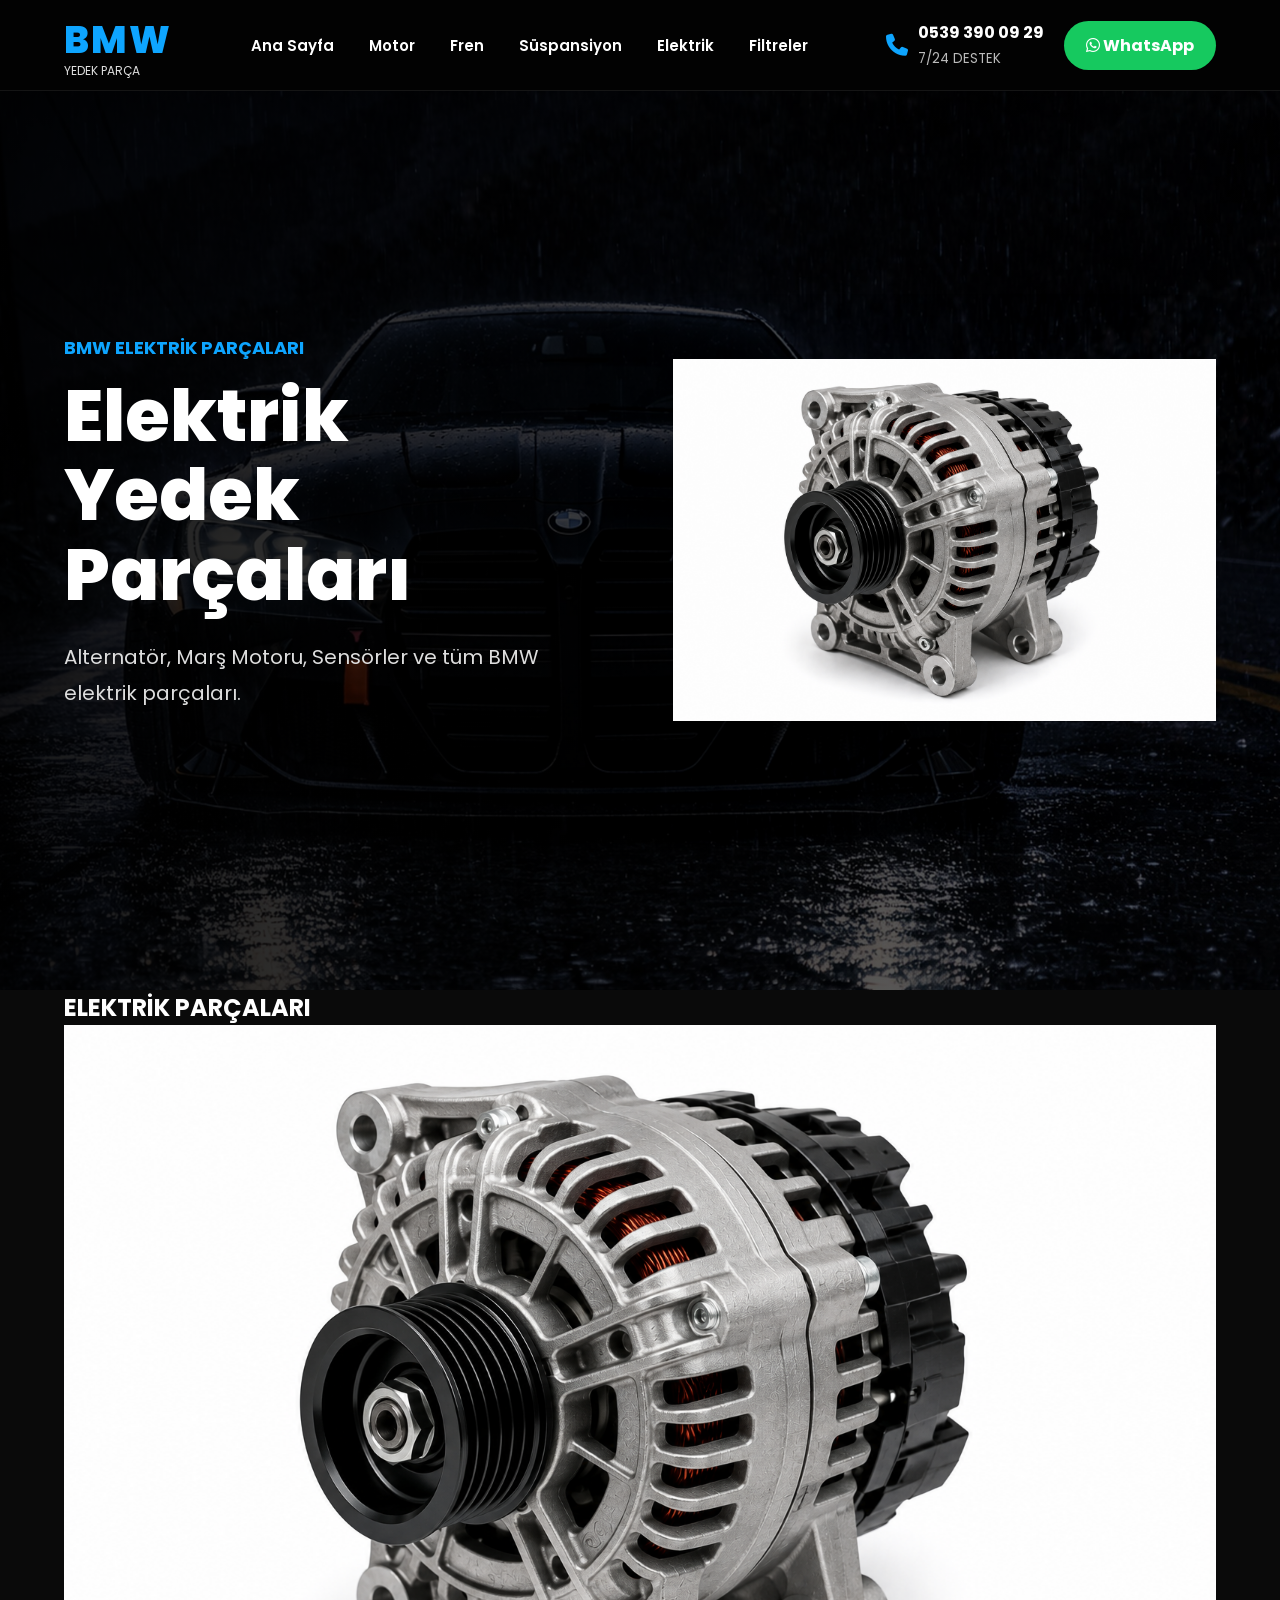
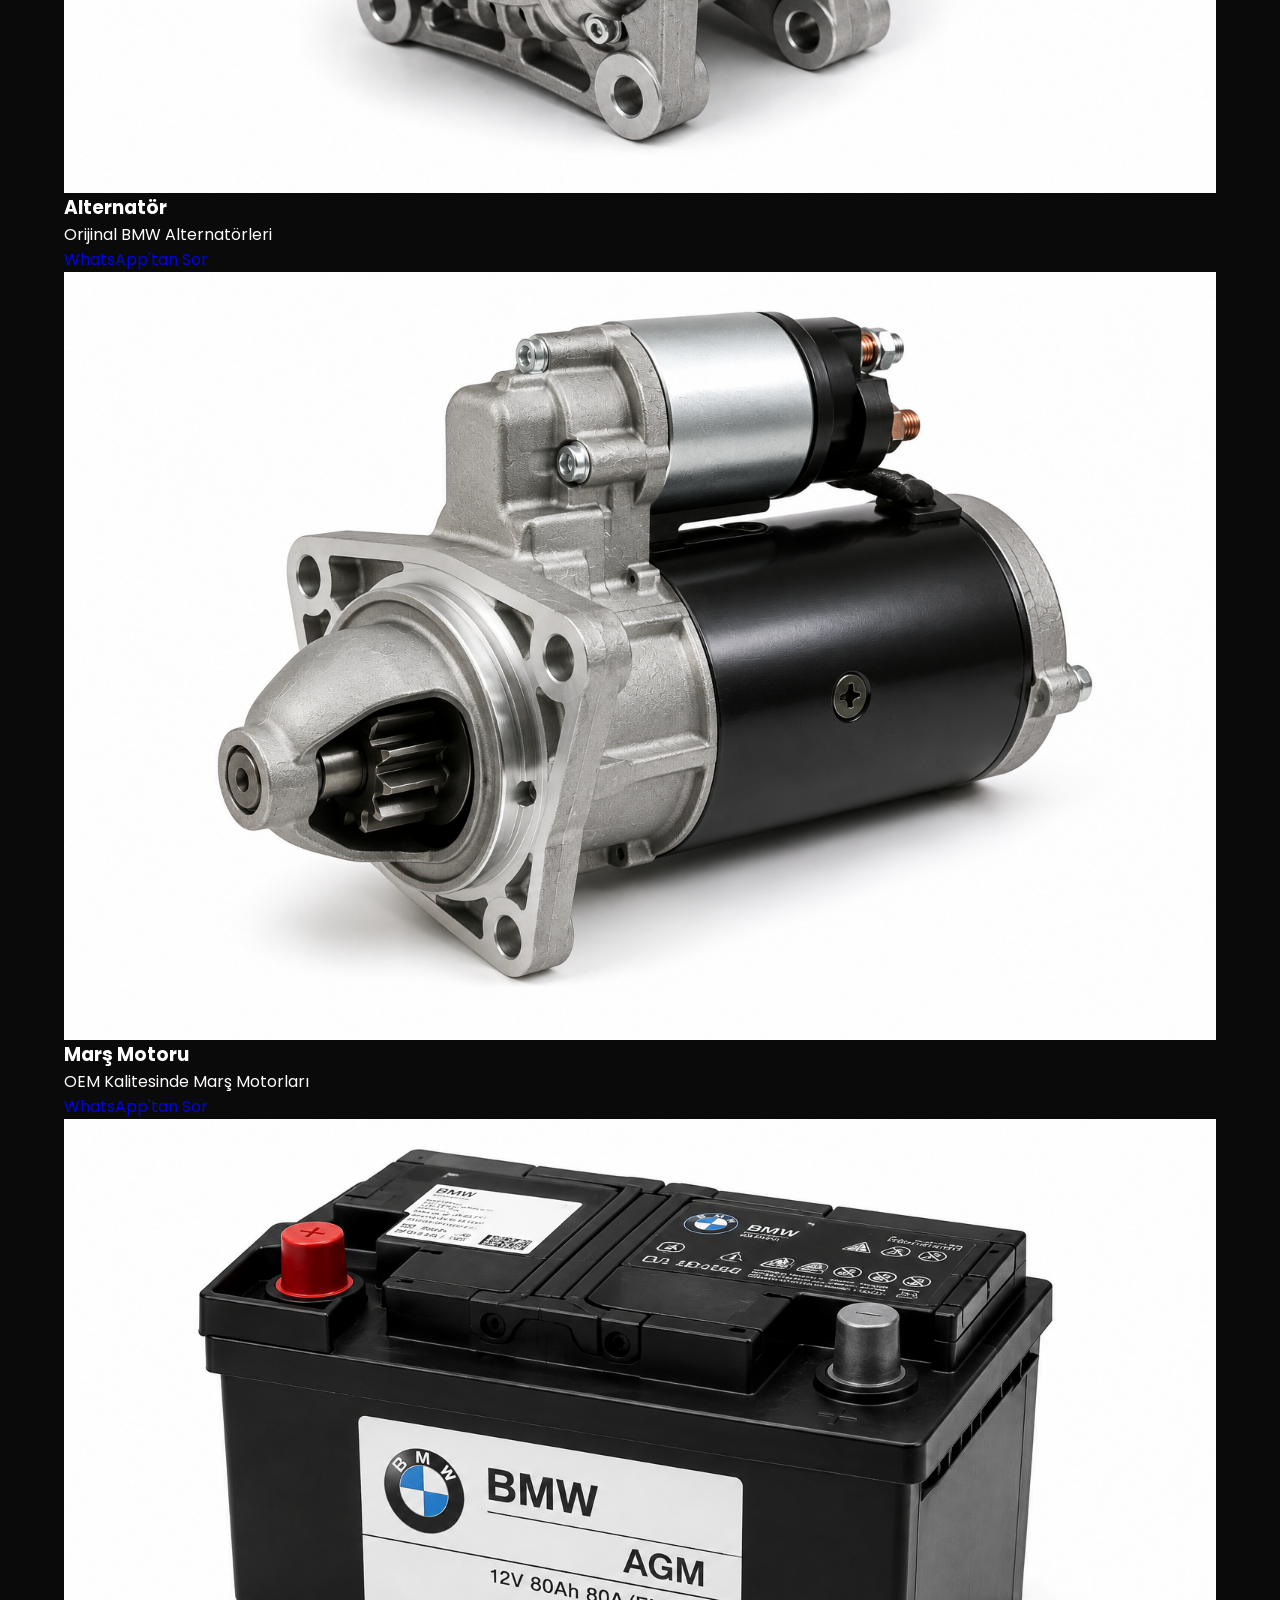
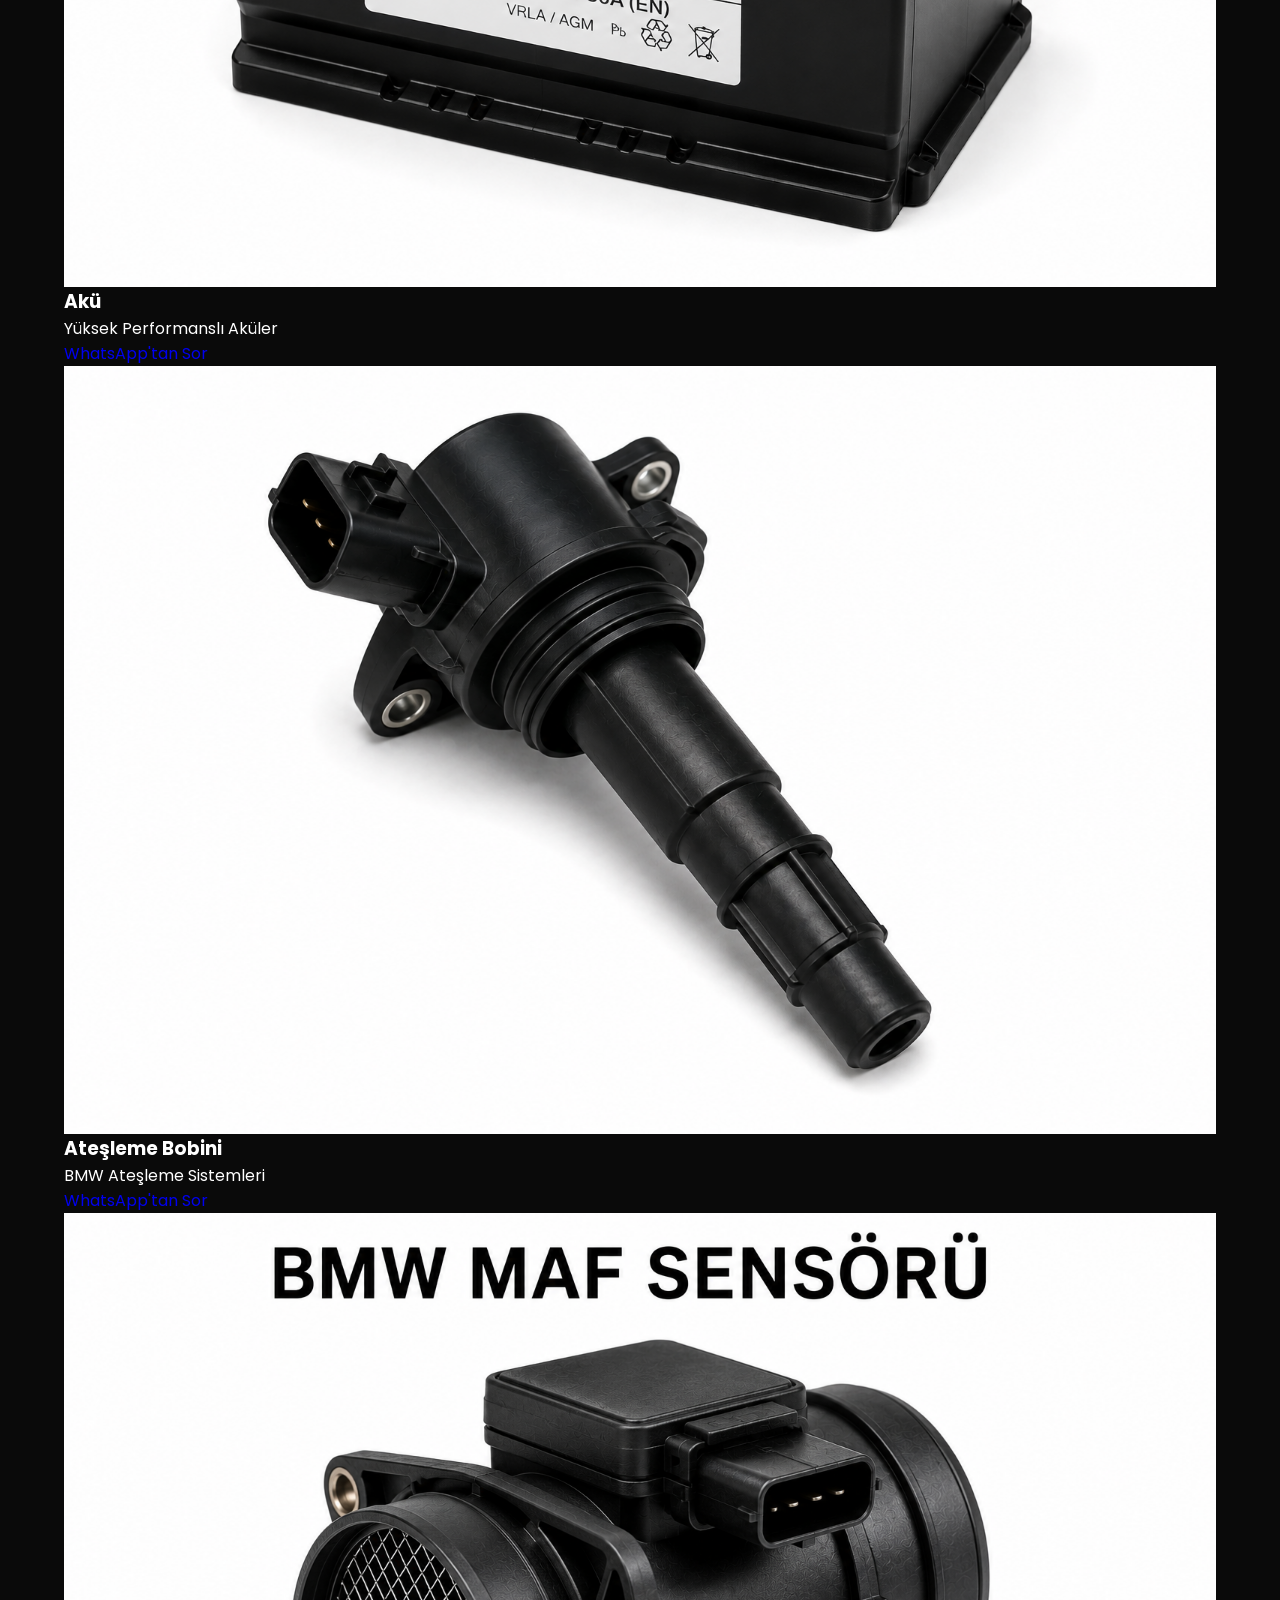
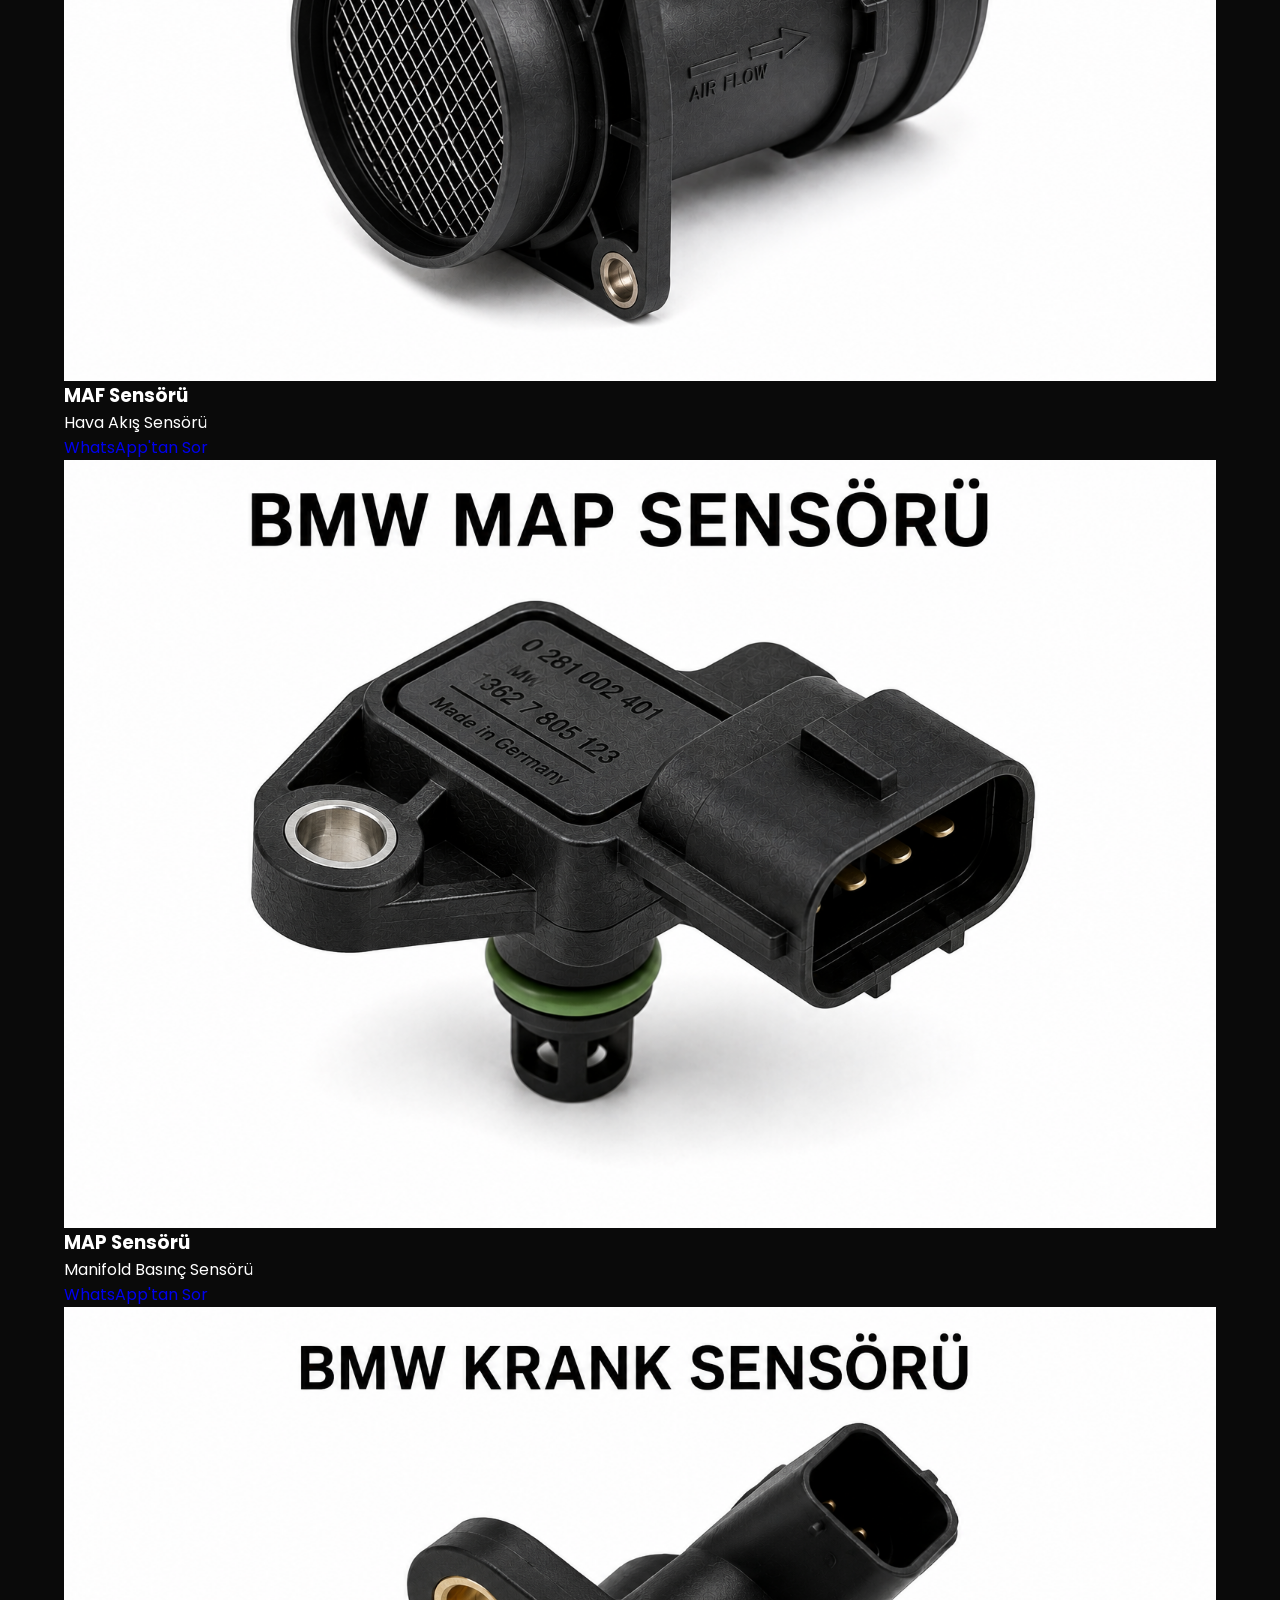
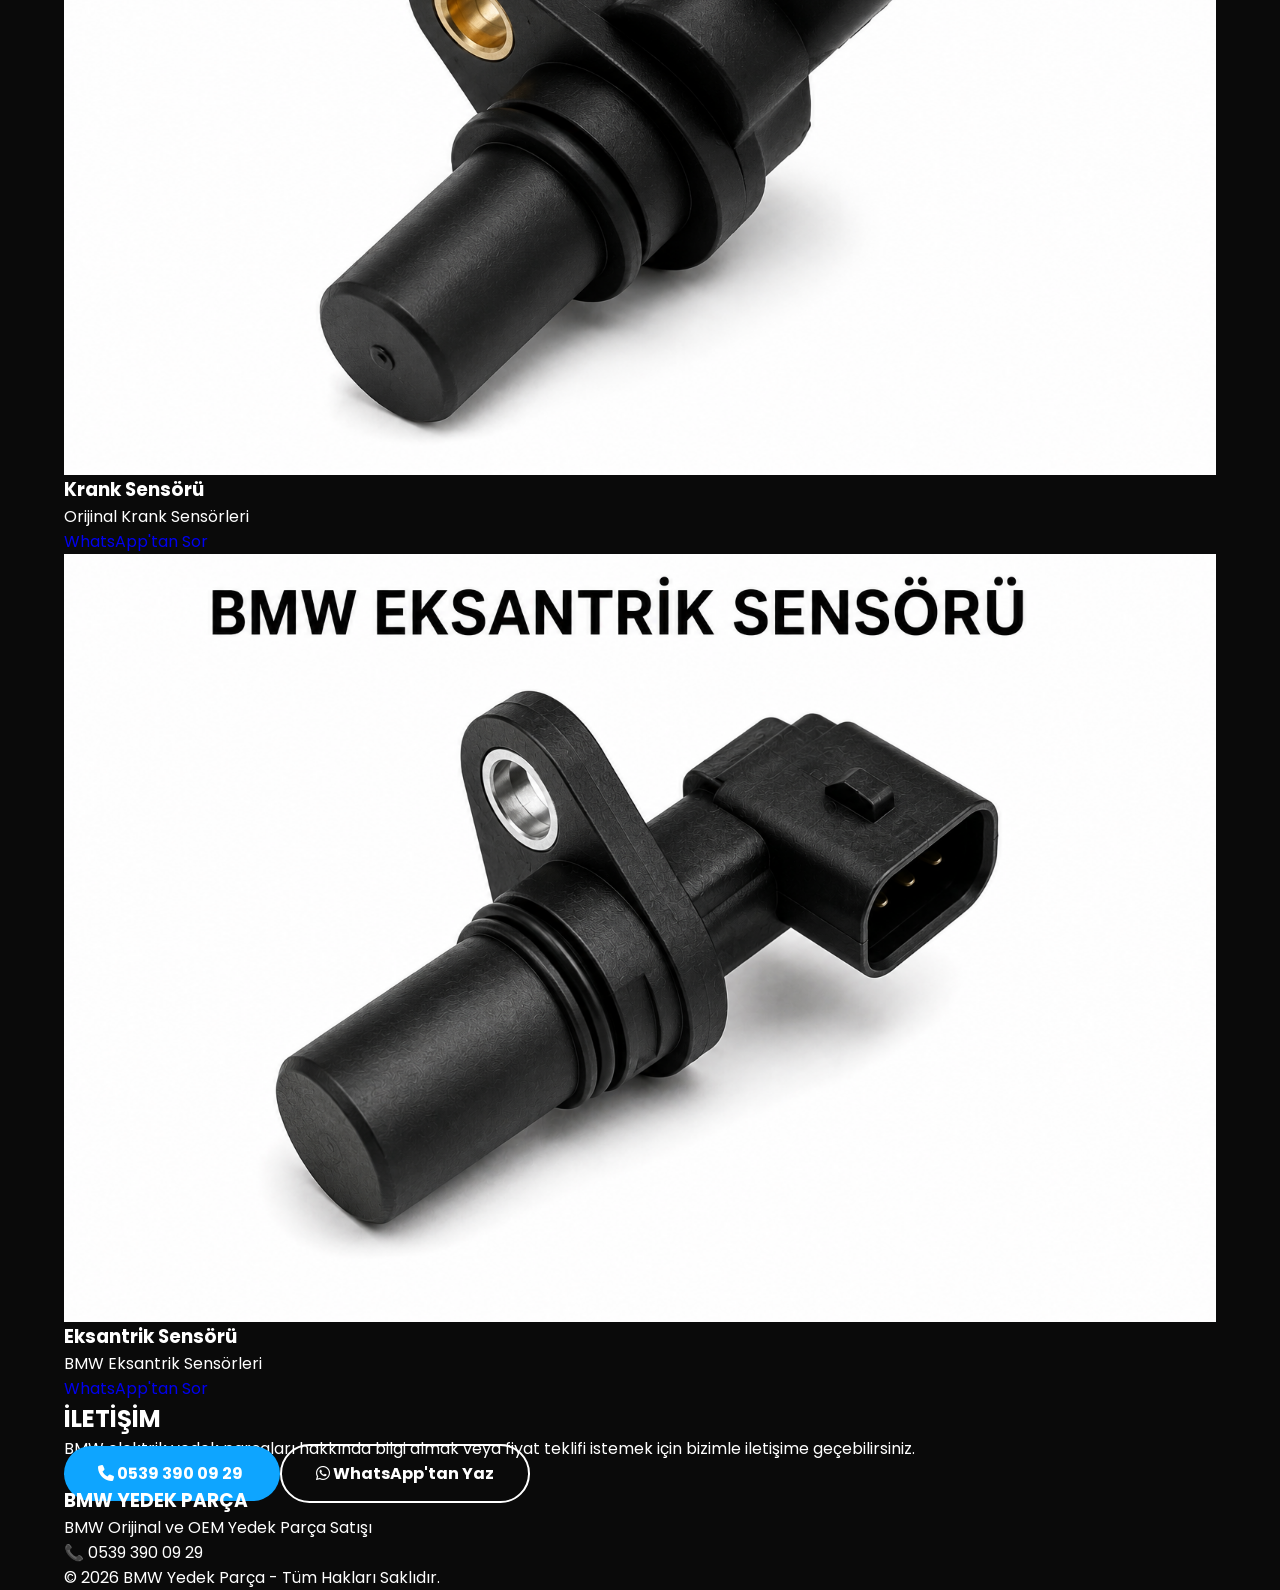
==== commit 2598b4f7: "Update elektrik.html" ====
--- a/elektrik.html
+++ b/elektrik.html
@@ -1,5 +1,6 @@
 <!DOCTYPE html>
 <html lang="tr">
+
 <head>
 
 <meta charset="UTF-8">
@@ -8,7 +9,7 @@
 
 <title>BMW Elektrik Parçaları | BMW Yedek Parça</title>
 
-<meta name="description" content="BMW elektrik parçaları, marş motoru, alternatör, sensörler ve elektronik sistemler.">
+<meta name="description" content="BMW alternatör, marş motoru, sensörler ve elektrik parçaları.">
 
 <link rel="stylesheet" href="style.css">
 
@@ -18,25 +19,28 @@
 
 <link href="https://fonts.googleapis.com/css2?family=Poppins:wght@300;400;500;600;700;800&display=swap" rel="stylesheet">
 
+<link rel="stylesheet"
+href="https://cdnjs.cloudflare.com/ajax/libs/font-awesome/6.7.2/css/all.min.css">
+
 </head>
 
 <body>
 
-<header class="header">
+<header>
 
 <div class="container">
 
 <div class="logo">
 
-<h2>BMW YEDEK PARÇA</h2>
-
-<p>Orijinal BMW Parçaları</p>
+<h1>BMW</h1>
+
+<span>YEDEK PARÇA</span>
 
 </div>
 
 <nav>
 
-<a href="index.html">Anasayfa</a>
+<a href="index.html">Ana Sayfa</a>
 
 <a href="motor.html">Motor</a>
 
@@ -46,15 +50,35 @@
 
 <a href="elektrik.html">Elektrik</a>
 
-<a href="kaporta.html">Kaporta</a>
-
 <a href="filtreler.html">Filtreler</a>
 
 </nav>
 
-<a href="https://wa.me/905XXXXXXXXX" class="whatsapp-btn">
+<div class="header-right">
+
+<div class="phone">
+
+<i class="fa-solid fa-phone"></i>
+
+<div>
+
+<b>0539 390 09 29</b>
+
+<small>7/24 DESTEK</small>
+
+</div>
+
+</div>
+
+<a href="https://wa.me/905393900929" class="whatsapp">
+
+<i class="fa-brands fa-whatsapp"></i>
+
 WhatsApp
-</a>
+
+</a>
+
+</div>
 
 </div>
 
@@ -62,194 +86,242 @@
 
 <section class="hero">
 
+<div class="overlay"></div>
+
+<div class="container hero-content">
+
+<div class="hero-left">
+
+<h5>BMW ELEKTRİK PARÇALARI</h5>
+
+<h1>
+
+Elektrik
+
+<br>
+
+Yedek Parçaları
+
+</h1>
+
+<p>
+
+Alternatör, Marş Motoru, Sensörler ve tüm BMW elektrik parçaları.
+
+</p>
+
+</div>
+
+<div class="hero-right">
+
+<img src="images/alternator.png" alt="BMW Alternatör">
+
+</div>
+
+</div>
+
+</section>
+
+<section class="products">
+
 <div class="container">
 
-<h1>BMW Elektrik Parçaları</h1>
-
-<p>
-
-BMW araçlarınız için orijinal elektrik ve elektronik parçaları güvenle inceleyebilirsiniz.
-
-</p>
-
-</div>
+<h2>ELEKTRİK PARÇALARI</h2>
+
+<div class="product-grid"><div class="product-card">
+
+<img src="images/alternator.png" alt="Alternatör">
+
+<h3>Alternatör</h3>
+
+<p>Orijinal BMW Alternatörleri</p>
+
+<a href="https://wa.me/905393900929" class="btn-product">
+
+WhatsApp'tan Sor
+
+</a>
+
+</div>
+
+<div class="product-card">
+
+<img src="images/mars-motoru.png" alt="Marş Motoru">
+
+<h3>Marş Motoru</h3>
+
+<p>OEM Kalitesinde Marş Motorları</p>
+
+<a href="https://wa.me/905393900929" class="btn-product">
+
+WhatsApp'tan Sor
+
+</a>
+
+</div>
+
+<div class="product-card">
+
+<img src="images/aku.png" alt="BMW Akü">
+
+<h3>Akü</h3>
+
+<p>Yüksek Performanslı Aküler</p>
+
+<a href="https://wa.me/905393900929" class="btn-product">
+
+WhatsApp'tan Sor
+
+</a>
+
+</div>
+
+<div class="product-card">
+
+<img src="images/atesleme-bobini.png" alt="Ateşleme Bobini">
+
+<h3>Ateşleme Bobini</h3>
+
+<p>BMW Ateşleme Sistemleri</p>
+
+<a href="https://wa.me/905393900929" class="btn-product">
+
+WhatsApp'tan Sor
+
+</a>
+
+</div>
+
+<div class="product-card">
+
+<img src="images/maf-sensoru.png" alt="MAF Sensörü">
+
+<h3>MAF Sensörü</h3>
+
+<p>Hava Akış Sensörü</p>
+
+<a href="https://wa.me/905393900929" class="btn-product">
+
+WhatsApp'tan Sor
+
+</a>
+
+</div>
+
+<div class="product-card">
+
+<img src="images/map-sensoru.png" alt="MAP Sensörü">
+
+<h3>MAP Sensörü</h3>
+
+<p>Manifold Basınç Sensörü</p>
+
+<a href="https://wa.me/905393900929" class="btn-product">
+
+WhatsApp'tan Sor
+
+</a>
+
+</div>
+
+<div class="product-card">
+
+<img src="images/krank-sensoru.png" alt="Krank Sensörü">
+
+<h3>Krank Sensörü</h3>
+
+<p>Orijinal Krank Sensörleri</p>
+
+<a href="https://wa.me/905393900929" class="btn-product">
+
+WhatsApp'tan Sor
+
+</a>
+
+</div>
+
+<div class="product-card">
+
+<img src="images/eksantrik-sensoru.png" alt="Eksantrik Sensörü">
+
+<h3>Eksantrik Sensörü</h3>
+
+<p>BMW Eksantrik Sensörleri</p>
+
+<a href="https://wa.me/905393900929" class="btn-product">
+
+WhatsApp'tan Sor
+
+</a>
+
+</div>        </div>
+
+    </div>
 
 </section>
 
-<section class="categories">
-
-<div class="container">
-
-<div class="category-grid"><div class="category-card">
-
-    <img src="images/alternator.jpg" alt="BMW Alternatör">
-
-    <h3>Alternatör</h3>
-
-    <p>
-        BMW araçlar için orijinal ve OEM alternatör çeşitleri.
-    </p>
-
-    <a href="https://wa.me/905XXXXXXXXX" class="btn">
-        Fiyat Sor
-    </a>
-
-</div>
-
-<div class="category-card">
-
-    <img src="images/marsmotoru.jpg" alt="BMW Marş Motoru">
-
-    <h3>Marş Motoru</h3>
-
-    <p>
-        Güçlü ve uzun ömürlü marş motorları.
-    </p>
-
-    <a href="https://wa.me/905XXXXXXXXX" class="btn">
-        Fiyat Sor
-    </a>
-
-</div>
-
-<div class="category-card">
-
-    <img src="images/aku.jpg" alt="BMW Akü">
-
-    <h3>Akü</h3>
-
-    <p>
-        BMW araçlara uygun yüksek performanslı aküler.
-    </p>
-
-    <a href="https://wa.me/905XXXXXXXXX" class="btn">
-        Fiyat Sor
-    </a>
-
-</div>
-
-<div class="category-card">
-
-    <img src="images/far.jpg" alt="BMW Far">
-
-    <h3>Far</h3>
-
-    <p>
-        LED, Xenon ve Halojen BMW far çeşitleri.
-    </p>
-
-    <a href="https://wa.me/905XXXXXXXXX" class="btn">
-        Fiyat Sor
-    </a>
-
-</div>
-
-<div class="category-card">
-
-    <img src="images/sensor.jpg" alt="BMW Sensör">
-
-    <h3>Sensörler</h3>
-
-    <p>
-        ABS, krank, eksantrik ve diğer elektronik sensörler.
-    </p>
-
-    <a href="https://wa.me/905XXXXXXXXX" class="btn">
-        Fiyat Sor
-    </a>
-
-</div>
-
-<div class="category-card">
-
-    <img src="images/ecu.jpg" alt="BMW ECU">
-
-    <h3>Motor Beyni (ECU)</h3>
-
-    <p>
-        Orijinal BMW ECU ve elektronik kontrol üniteleri.
-    </p>
-
-    <a href="https://wa.me/905XXXXXXXXX" class="btn">
-        Fiyat Sor
-    </a>
-
-</div>        </div>
+<section id="iletisim" class="contact">
+
+    <div class="container">
+
+        <h2>İLETİŞİM</h2>
+
+        <p>
+            BMW elektrik yedek parçaları hakkında bilgi almak veya fiyat teklifi istemek için bizimle iletişime geçebilirsiniz.
+        </p>
+
+        <div class="contact-buttons">
+
+            <a href="tel:+905393900929" class="btn-blue">
+
+                <i class="fa-solid fa-phone"></i>
+
+                0539 390 09 29
+
+            </a>
+
+            <a href="https://wa.me/905393900929" class="btn-dark">
+
+                <i class="fa-brands fa-whatsapp"></i>
+
+                WhatsApp'tan Yaz
+
+            </a>
+
+        </div>
+
     </div>
+
 </section>
 
-<section class="contact">
+<footer>
 
     <div class="container">
 
-        <h2>Aradığınız Elektrik Parçasını Bulamadınız mı?</h2>
+        <h3>BMW YEDEK PARÇA</h3>
 
         <p>
-            İhtiyacınız olan BMW elektrik veya elektronik parçasını WhatsApp üzerinden bize iletin. Size en kısa sürede fiyat ve stok bilgisi verelim.
+
+            BMW Orijinal ve OEM Yedek Parça Satışı
+
         </p>
 
-        <a href="https://wa.me/905XXXXXXXXX" class="btn">
-            WhatsApp'tan Fiyat Sor
-        </a>
+        <p>
+
+            📞 0539 390 09 29
+
+        </p>
+
+        <p>
+
+            © 2026 BMW Yedek Parça - Tüm Hakları Saklıdır.
+
+        </p>
 
     </div>
 
-</section>
-
-<footer class="footer">
-
-    <div class="container">
-
-        <div class="footer-grid">
-
-            <div>
-
-                <h3>BMW YEDEK PARÇA</h3>
-
-                <p>
-                    Orijinal ve kaliteli BMW elektrik parçaları için güvenilir çözüm ortağınız.
-                </p>
-
-            </div>
-
-            <div>
-
-                <h3>Hızlı Menü</h3>
-
-                <ul>
-                    <li><a href="index.html">Anasayfa</a></li>
-                    <li><a href="motor.html">Motor</a></li>
-                    <li><a href="fren.html">Fren</a></li>
-                    <li><a href="suspansiyon.html">Süspansiyon</a></li>
-                    <li><a href="kaporta.html">Kaporta</a></li>
-                    <li><a href="filtreler.html">Filtreler</a></li>
-                </ul>
-
-            </div>
-
-            <div>
-
-                <h3>İletişim</h3>
-
-                <p>📞 +90 5XX XXX XX XX</p>
-
-                <p>📧 info@bmwyedekparca.com</p>
-
-                <p>📍 İstanbul / Türkiye</p>
-
-            </div>
-
-        </div>
-
-        <hr>
-
-        <p style="text-align:center;margin-top:20px;">
-            © 2026 BMW Yedek Parça | Tüm Hakları Saklıdır.
-        </p>
-
-    </div>
-
 </footer>
 
 </body>
+
 </html>
--- a/style.css
+++ b/style.css
@@ -1,297 +1,412 @@
-/*==========================
-    GENEL AYARLAR
+/*=========================
+    BMW YEDEK PARÇA
 ==========================*/
 
 *{
-    margin:0;
-    padding:0;
-    box-sizing:border-box;
+margin:0;
+padding:0;
+box-sizing:border-box;
 }
 
 html{
-    scroll-behavior:smooth;
+scroll-behavior:smooth;
 }
 
 body{
-    font-family:'Poppins',sans-serif;
-    background:#050505;
-    color:#fff;
-    overflow-x:hidden;
-    padding-top:90px;
+font-family:'Poppins',sans-serif;
+background:#0a0a0a;
+color:#fff;
+overflow-x:hidden;
 }
 
 img{
-    max-width:100%;
-    height:auto;
-    display:block;
+max-width:100%;
+display:block;
 }
 
 a{
-    text-decoration:none;
-    color:#fff;
+text-decoration:none;
 }
 
 .container{
-    width:92%;
-    max-width:1400px;
-    margin:auto;
-}
-
-/*==========================
-        HEADER
-==========================*/
-
-.header{
-    position:fixed;
-    top:0;
-    left:0;
-    width:100%;
-    background:rgba(0,0,0,.9);
-    backdrop-filter:blur(10px);
-    z-index:999;
-    border-bottom:1px solid rgba(255,255,255,.08);
-}
-
-.header .container{
-    display:flex;
-    justify-content:space-between;
-    align-items:center;
-    height:90px;
-}
-
-.logo h2{
-    color:#0ea5ff;
-    font-size:30px;
-    font-weight:800;
+width:90%;
+max-width:1400px;
+margin:auto;
+}
+
+/*=========================
+HEADER
+==========================*/
+
+header{
+position:fixed;
+top:0;
+left:0;
+width:100%;
+background:rgba(0,0,0,.75);
+backdrop-filter:blur(15px);
+z-index:999;
+border-bottom:1px solid rgba(255,255,255,.08);
+}
+
+header .container{
+height:90px;
+display:flex;
+align-items:center;
+justify-content:space-between;
+}
+
+.logo h1{
+font-size:38px;
+font-weight:800;
+color:#0ea5ff;
+letter-spacing:2px;
 }
 
 .logo span{
-    display:block;
-    color:#bbb;
-    font-size:13px;
+display:block;
+font-size:12px;
+color:#ddd;
+margin-top:-6px;
 }
 
 nav{
-    display:flex;
-    gap:30px;
+display:flex;
+gap:35px;
 }
 
 nav a{
-    transition:.3s;
+color:#fff;
+font-size:15px;
+font-weight:600;
+transition:.3s;
 }
 
 nav a:hover{
-    color:#0ea5ff;
-}
-
-.btn-whatsapp{
-    background:#16c95f;
-    padding:14px 28px;
-    border-radius:40px;
-    font-weight:600;
-}/*==========================
-        HERO
+color:#0ea5ff;
+}
+
+.header-right{
+display:flex;
+align-items:center;
+gap:20px;
+}
+
+.phone{
+display:flex;
+align-items:center;
+gap:10px;
+}
+
+.phone i{
+font-size:22px;
+color:#0ea5ff;
+}
+
+.phone b{
+display:block;
+font-size:16px;
+}
+
+.phone small{
+color:#bbb;
+}
+
+.whatsapp{
+background:#16c95f;
+padding:12px 22px;
+border-radius:40px;
+color:#fff;
+font-weight:700;
+transition:.3s;
+}
+
+.whatsapp:hover{
+transform:translateY(-3px);
+}
+
+/*=========================
+HERO
 ==========================*/
 
 .hero{
-    padding:80px 0;
-    text-align:center;
-}
-
-.hero h1{
-    font-size:48px;
-    margin-bottom:20px;
-    color:#ffffff;
-}
-
-.hero p{
-    color:#cccccc;
-    font-size:18px;
-    margin-bottom:35px;
-}
-
-.hero img{
-    width:100%;
-    max-width:900px;
-    margin:30px auto;
-    display:block;
-}
-
-/*==========================
-    KATEGORİLER
+height:100vh;
+background:url("images/hero-bg.jpg") center center/cover no-repeat;
+position:relative;
+display:flex;
+align-items:center;
+margin-top:90px;
+}
+
+.overlay{
+position:absolute;
+inset:0;
+background:linear-gradient(to right,
+rgba(0,0,0,.90),
+rgba(0,0,0,.55));
+}
+
+.hero-content{
+position:relative;
+z-index:2;
+display:flex;
+justify-content:space-between;
+align-items:center;
+gap:60px;
+}
+
+.hero-left{
+max-width:650px;
+}
+
+.hero-left h5{
+color:#0ea5ff;
+font-size:18px;
+margin-bottom:15px;
+}
+
+.hero-left h1{
+font-size:72px;
+line-height:1.1;
+font-weight:800;
+margin-bottom:25px;
+}
+
+.hero-left p{
+font-size:20px;
+color:#ddd;
+margin-bottom:35px;
+line-height:1.8;
+}
+
+.hero-buttons{
+display:flex;
+gap:20px;
+margin-bottom:30px;
+}
+
+.btn-blue{
+background:#0ea5ff;
+color:#fff;
+padding:16px 34px;
+border-radius:40px;
+font-weight:700;
+}
+
+.btn-dark{
+border:2px solid #fff;
+color:#fff;
+padding:16px 34px;
+border-radius:40px;
+font-weight:700;
+}
+
+.models{
+display:flex;
+flex-wrap:wrap;
+gap:12px;
+}
+
+.models span{
+background:#1d1d1d;
+padding:10px 18px;
+border-radius:30px;
+font-size:14px;
+}
+
+.hero-right img{
+width:650px;
+filter:drop-shadow(0 30px 40px rgba(0,0,0,.5));
+}/*=========================
+ÖZELLİK KUTULARI
+==========================*/
+
+.features{
+padding:80px 0;
+background:#111;
+}
+
+.features .container{
+display:grid;
+grid-template-columns:repeat(4,1fr);
+gap:25px;
+}
+
+.feature{
+background:#181818;
+padding:30px;
+border-radius:20px;
+text-align:center;
+transition:.35s;
+border:1px solid #222;
+}
+
+.feature:hover{
+transform:translateY(-10px);
+border-color:#0ea5ff;
+box-shadow:0 15px 40px rgba(14,165,255,.25);
+}
+
+.feature i{
+font-size:42px;
+color:#0ea5ff;
+margin-bottom:20px;
+}
+
+.feature h3{
+margin-bottom:10px;
+font-size:22px;
+}
+
+.feature p{
+color:#bdbdbd;
+font-size:15px;
+line-height:1.6;
+}
+
+/*=========================
+KATEGORİLER
 ==========================*/
 
 .categories{
-    padding:70px 0;
+padding:90px 0;
+background:#0a0a0a;
+}
+
+.categories h2{
+text-align:center;
+font-size:42px;
+margin-bottom:60px;
+color:#fff;
 }
 
 .category-grid{
-    display:grid;
-    grid-template-columns:repeat(auto-fit,minmax(320px,1fr));
-    gap:30px;
+display:grid;
+grid-template-columns:repeat(3,1fr);
+gap:35px;
 }
 
 .category-card{
-    background:#111;
-    border-radius:15px;
-    padding:20px;
-    text-align:center;
-    border:1px solid #333;
+background:#151515;
+border-radius:22px;
+overflow:hidden;
+transition:.35s;
+border:1px solid #222;
 }
 
 .category-card:hover{
-    transform:translateY(-8px);
-    border-color:#0ea5ff;
-    box-shadow:0 15px 35px rgba(14,165,255,.25);
+transform:translateY(-10px);
+border-color:#0ea5ff;
+box-shadow:0 20px 45px rgba(14,165,255,.25);
 }
 
 .category-card img{
-    width:220px;
-    height:180px;
-    object-fit:contain;
-    display:block;
-    margin:15px auto;
-    background:#fff;
-    border-radius:10px;
-    padding:10px;
+width:100%;
+height:260px;
+object-fit:cover;
+transition:.4s;
 }
 
 .category-card:hover img{
-    transform:scale(1.08);
-}
-
-.category-card h3{
-    font-size:24px;
-    margin-bottom:10px;
-    color:#fff;
-}
-
-.category-card p{
-    color:#bdbdbd;
-    line-height:1.6;
-}/*==========================
-        BUTONLAR
-==========================*/
-
-.btn{
-    display:inline-block;
-    background:#0ea5ff;
-    color:#fff;
-    padding:14px 30px;
-    border-radius:40px;
-    font-weight:600;
-    transition:.3s;
-}
-
-.btn:hover{
-    background:#0b8ad8;
-    transform:translateY(-3px);
-}
-
-/*==========================
-        FOOTER
-==========================*/
-
-footer{
-    background:#000;
-    padding:50px 0;
-    text-align:center;
-    margin-top:80px;
-    border-top:1px solid #222;
-}
-
-footer h3{
-    color:#0ea5ff;
-    margin-bottom:15px;
-}
-
-footer p{
-    color:#aaa;
-    line-height:1.8;
-    margin:6px 0;
-}
-
-/*==========================
-    SCROLLBAR
-==========================*/
-
-::-webkit-scrollbar{
-    width:10px;
-}
-
-::-webkit-scrollbar-track{
-    background:#111;
-}
-
-::-webkit-scrollbar-thumb{
-    background:#0ea5ff;
-    border-radius:10px;
-}
-
-/*==========================
-    MOBİL UYUM
-==========================*/
+transform:scale(1.08);
+}
+
+.category-info{
+padding:25px;
+}
+
+.category-info h3{
+font-size:28px;
+margin-bottom:12px;
+}
+
+.category-info p{
+color:#bdbdbd;
+line-height:1.8;
+margin-bottom:25px;
+}
+
+.btn-card{
+display:inline-block;
+padding:14px 28px;
+background:#0ea5ff;
+color:#fff;
+border-radius:35px;
+font-weight:700;
+transition:.3s;
+}
+
+.btn-card:hover{
+background:#0b8de0;
+}
+
+/*=========================
+MOBİL
+==========================*/
+
+@media(max-width:992px){
+
+.hero-content{
+flex-direction:column;
+text-align:center;
+}
+
+.hero-right img{
+width:100%;
+max-width:550px;
+}
+
+.features .container{
+grid-template-columns:repeat(2,1fr);
+}
+
+.category-grid{
+grid-template-columns:repeat(2,1fr);
+}
+
+}
 
 @media(max-width:768px){
 
-    .header .container{
-        flex-direction:column;
-        height:auto;
-        padding:15px 0;
-    }
-
-    nav{
-        flex-wrap:wrap;
-        justify-content:center;
-        gap:15px;
-        margin-top:15px;
-    }
-
-    .hero h1{
-        font-size:34px;
-    }
-
-    .hero p{
-        font-size:16px;
-    }
-
-    .hero img{
-        max-width:100%;
-    }
-
-    .category-grid{
-        grid-template-columns:1fr;
-    }
-
-    .category-card img{
-        height:260px;
-    }
-
-    .btn{
-        width:100%;
-        text-align:center;
-    }
-}
-/* Ürün sayfalarındaki resimler */
-
-.product-grid{
-    display:grid;
-    grid-template-columns:repeat(auto-fit,minmax(260px,1fr));
-    gap:25px;
-}
-
-.product-card{
-    background:#111;
-    border-radius:18px;
-    padding:20px;
-    text-align:center;
-    border:1px solid #222;
-}
-
-.product-card img{
-    width:200px;
-    height:200px;
-    object-fit:contain;
-    display:block;
-    margin:0 auto 15px;
-}
+header .container{
+flex-direction:column;
+height:auto;
+padding:15px 0;
+}
+
+nav{
+flex-wrap:wrap;
+justify-content:center;
+gap:15px;
+}
+
+.hero{
+height:auto;
+padding:80px 0;
+}
+
+.hero-left h1{
+font-size:42px;
+}
+
+.hero-left p{
+font-size:17px;
+}
+
+.hero-buttons{
+flex-direction:column;
+}
+
+.features .container{
+grid-template-columns:1fr;
+}
+
+.category-grid{
+grid-template-columns:1fr;
+}
+
+.category-card img{
+height:220px;
+}
+
+}
